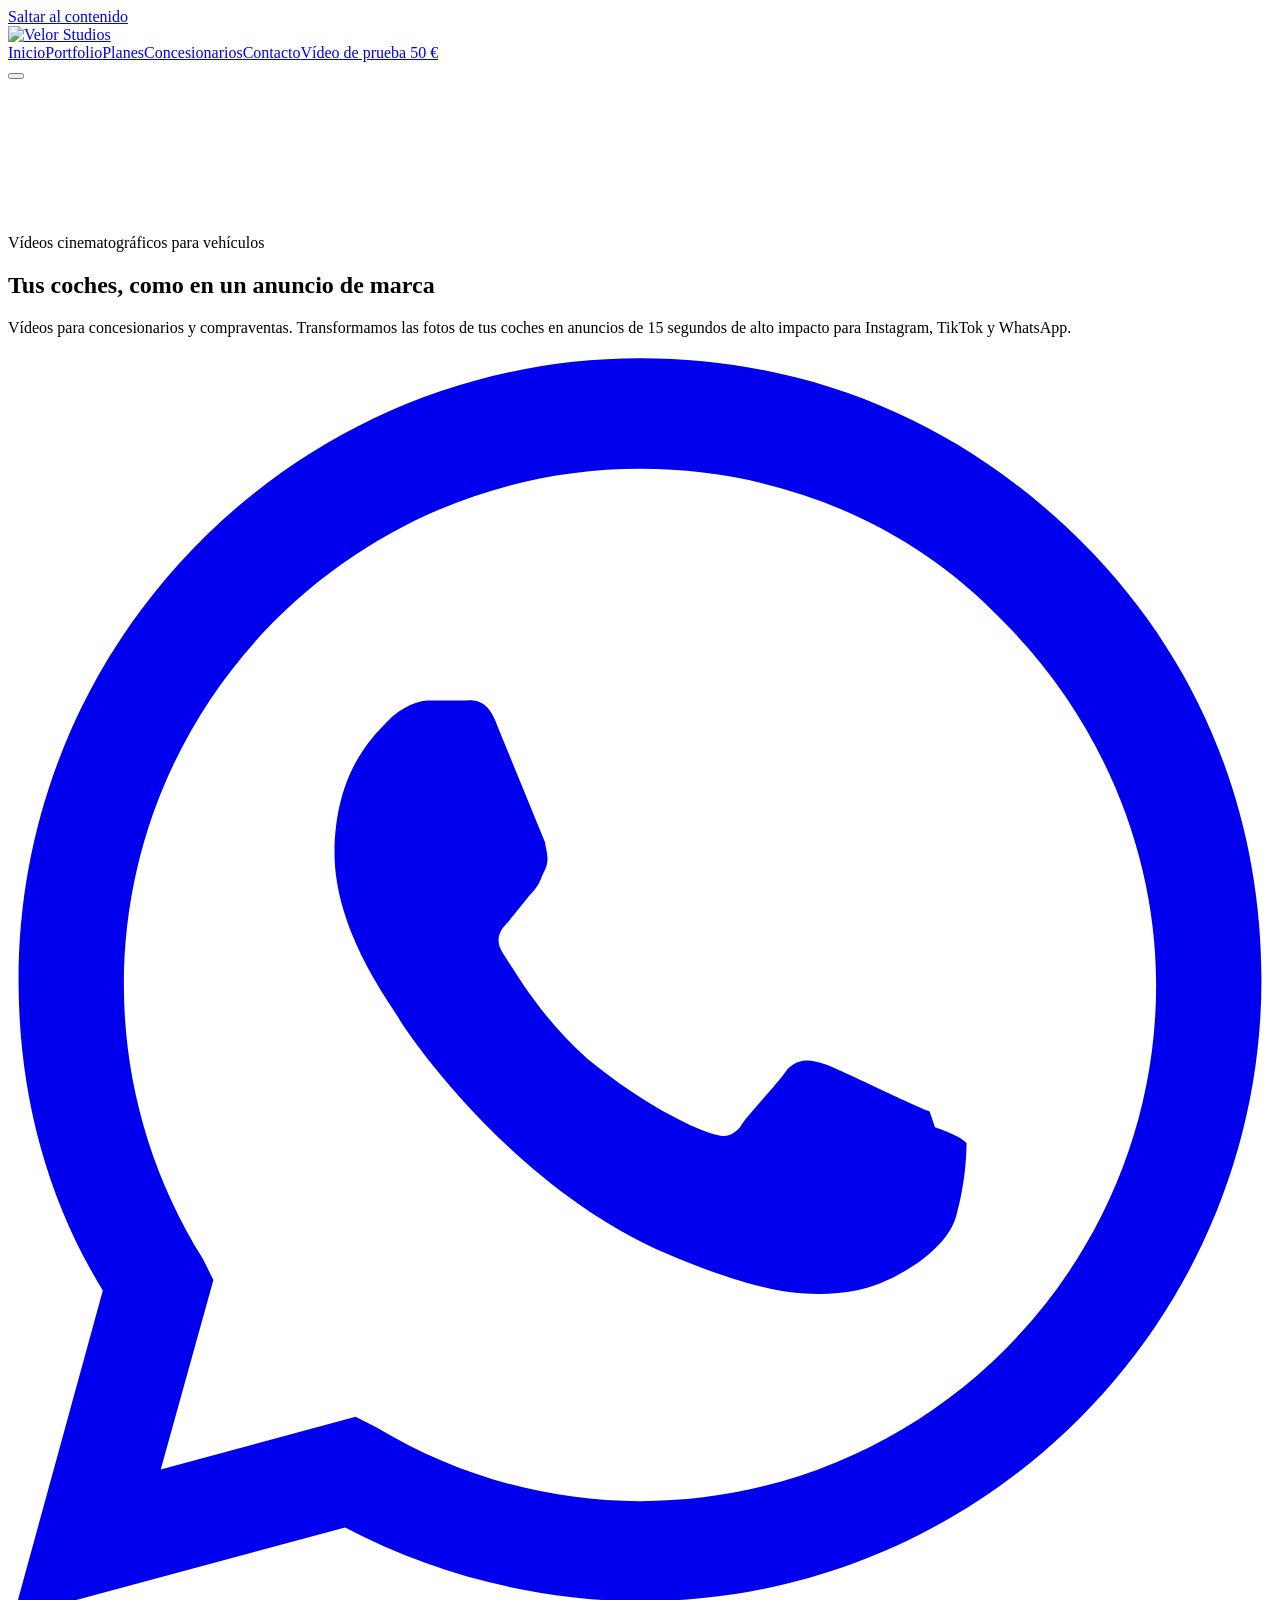
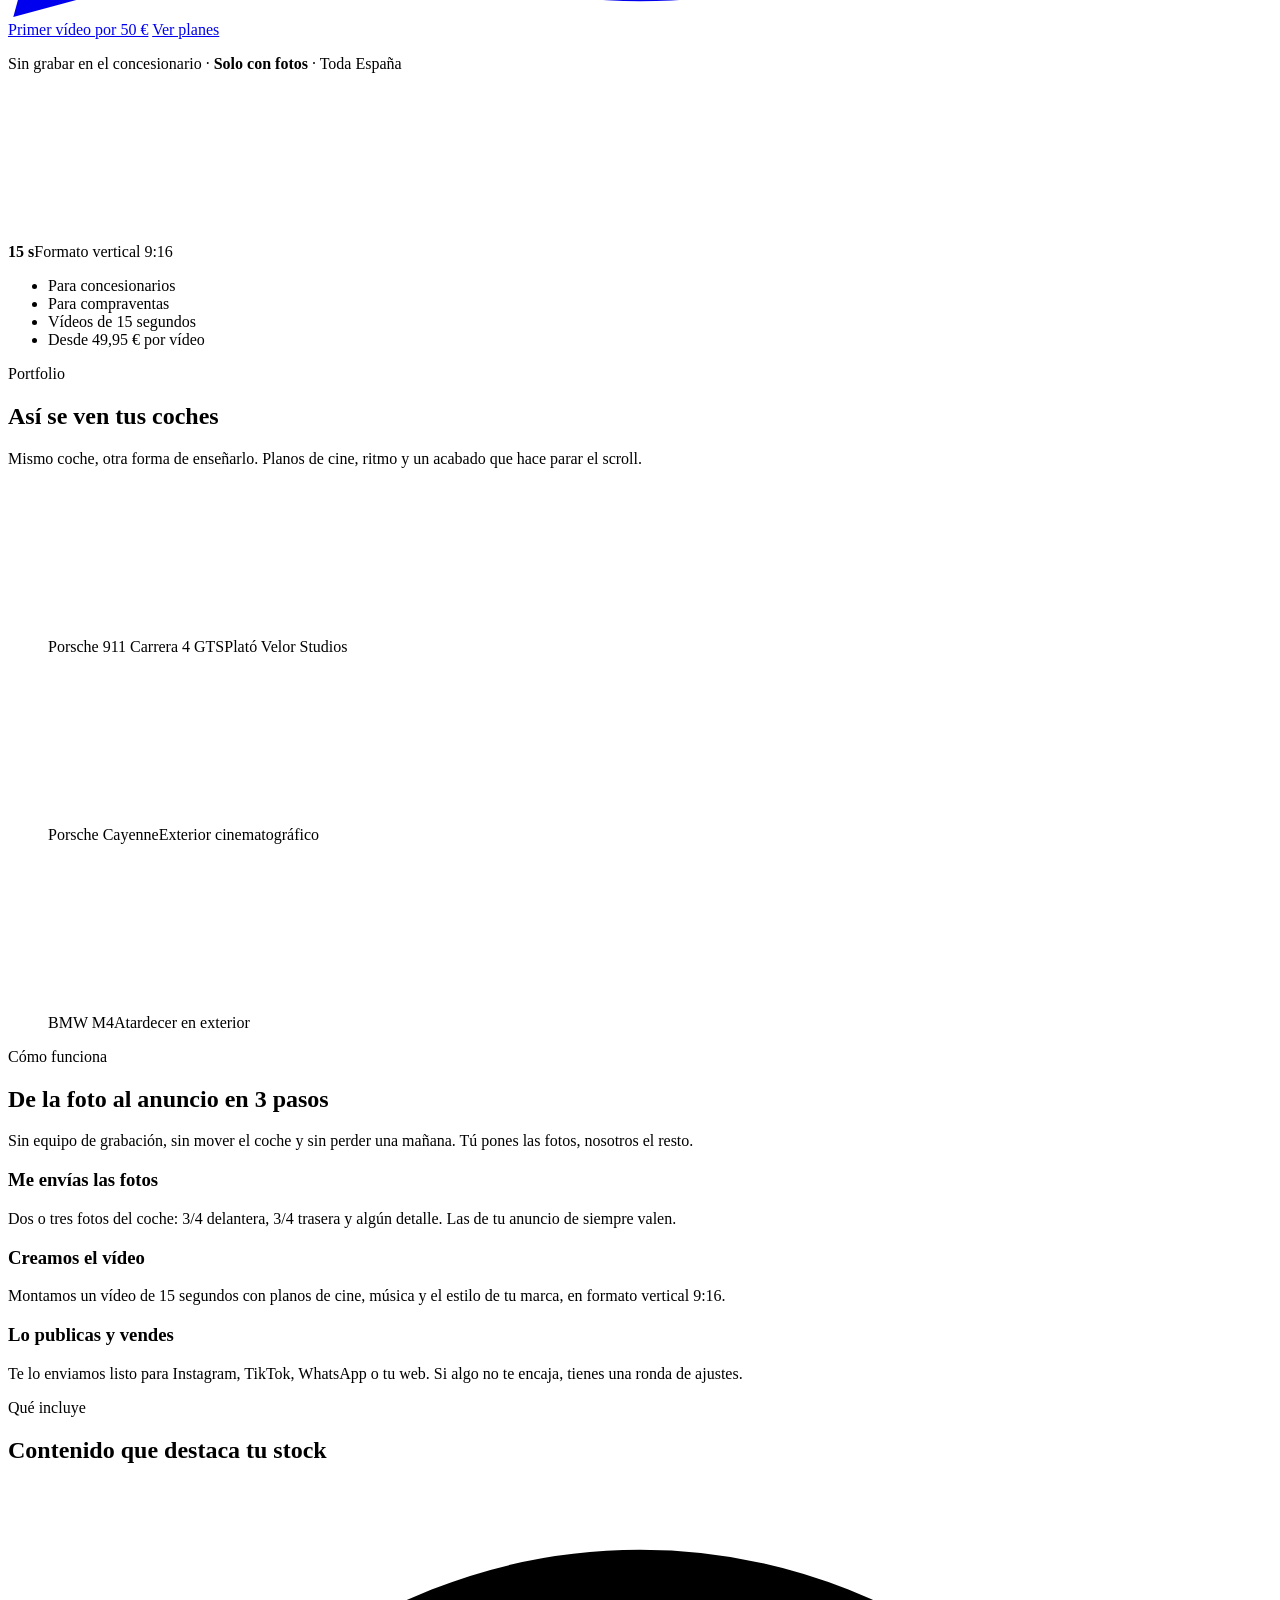
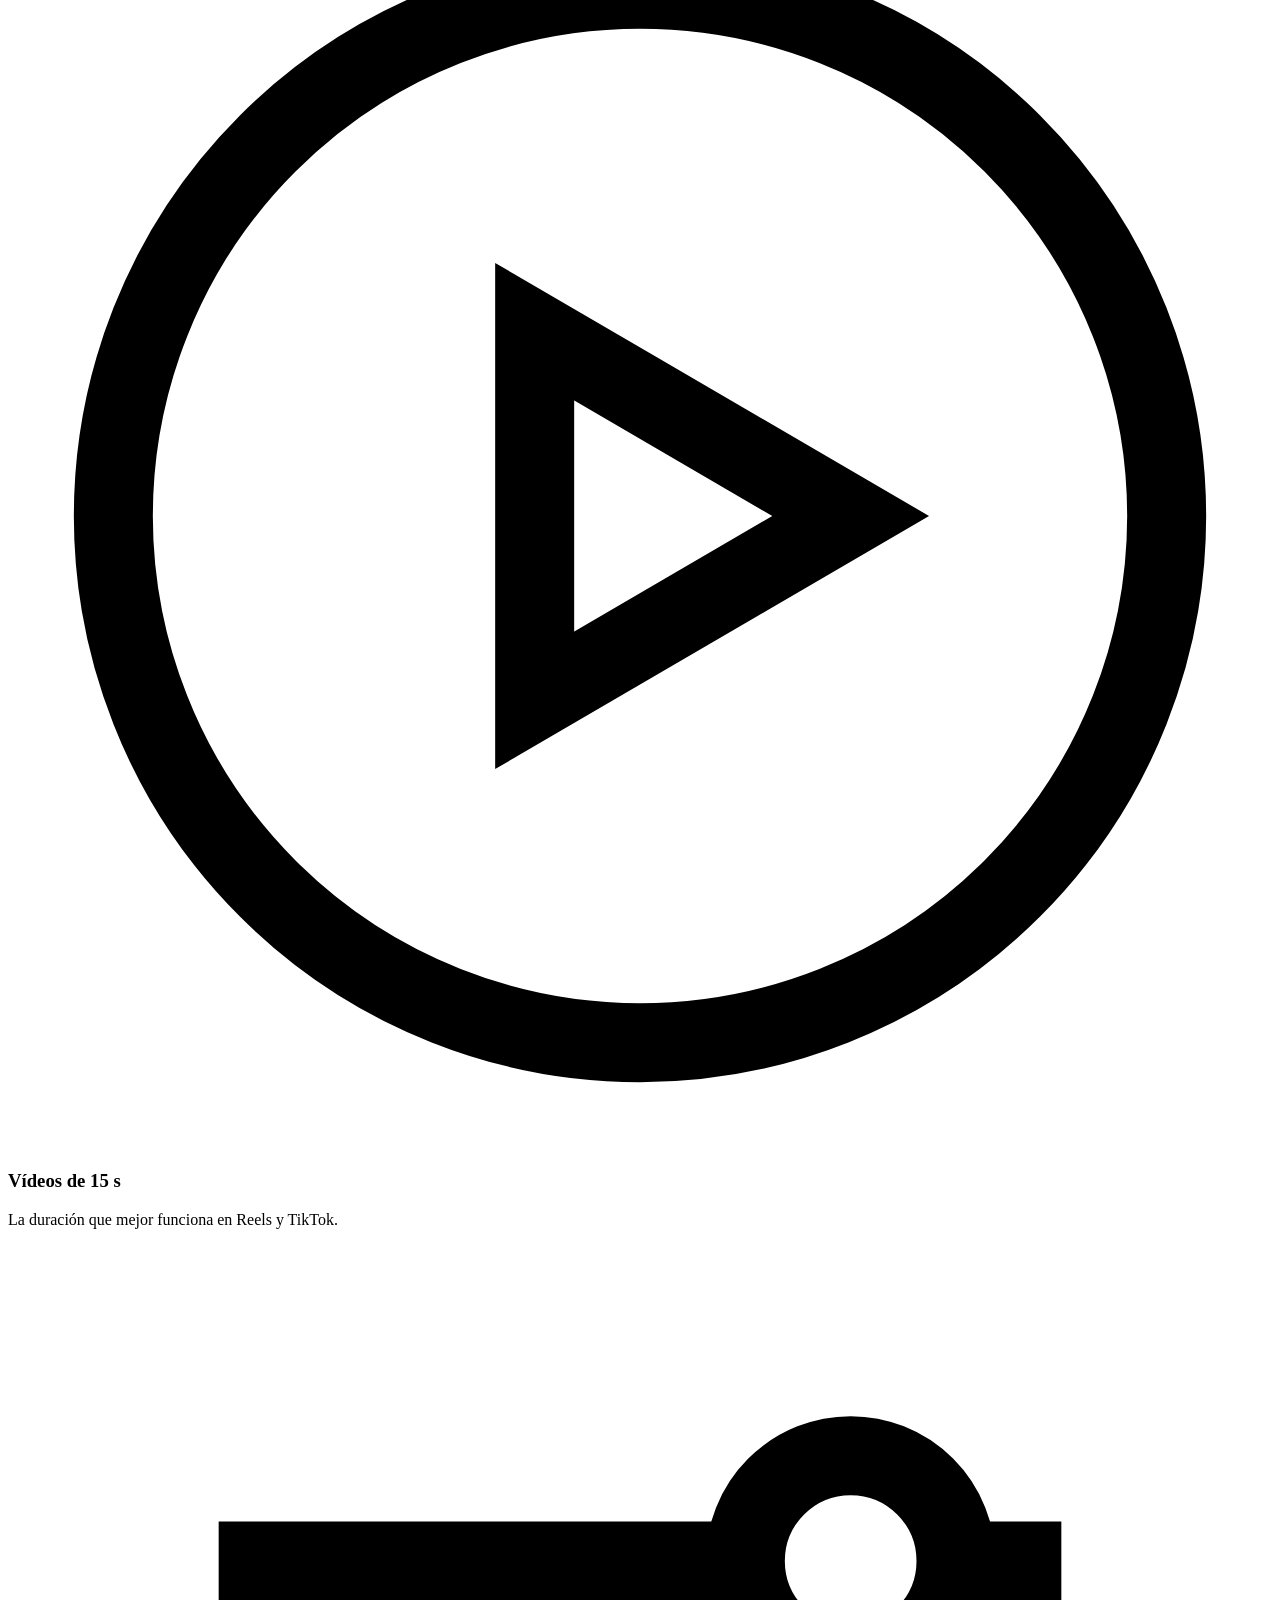
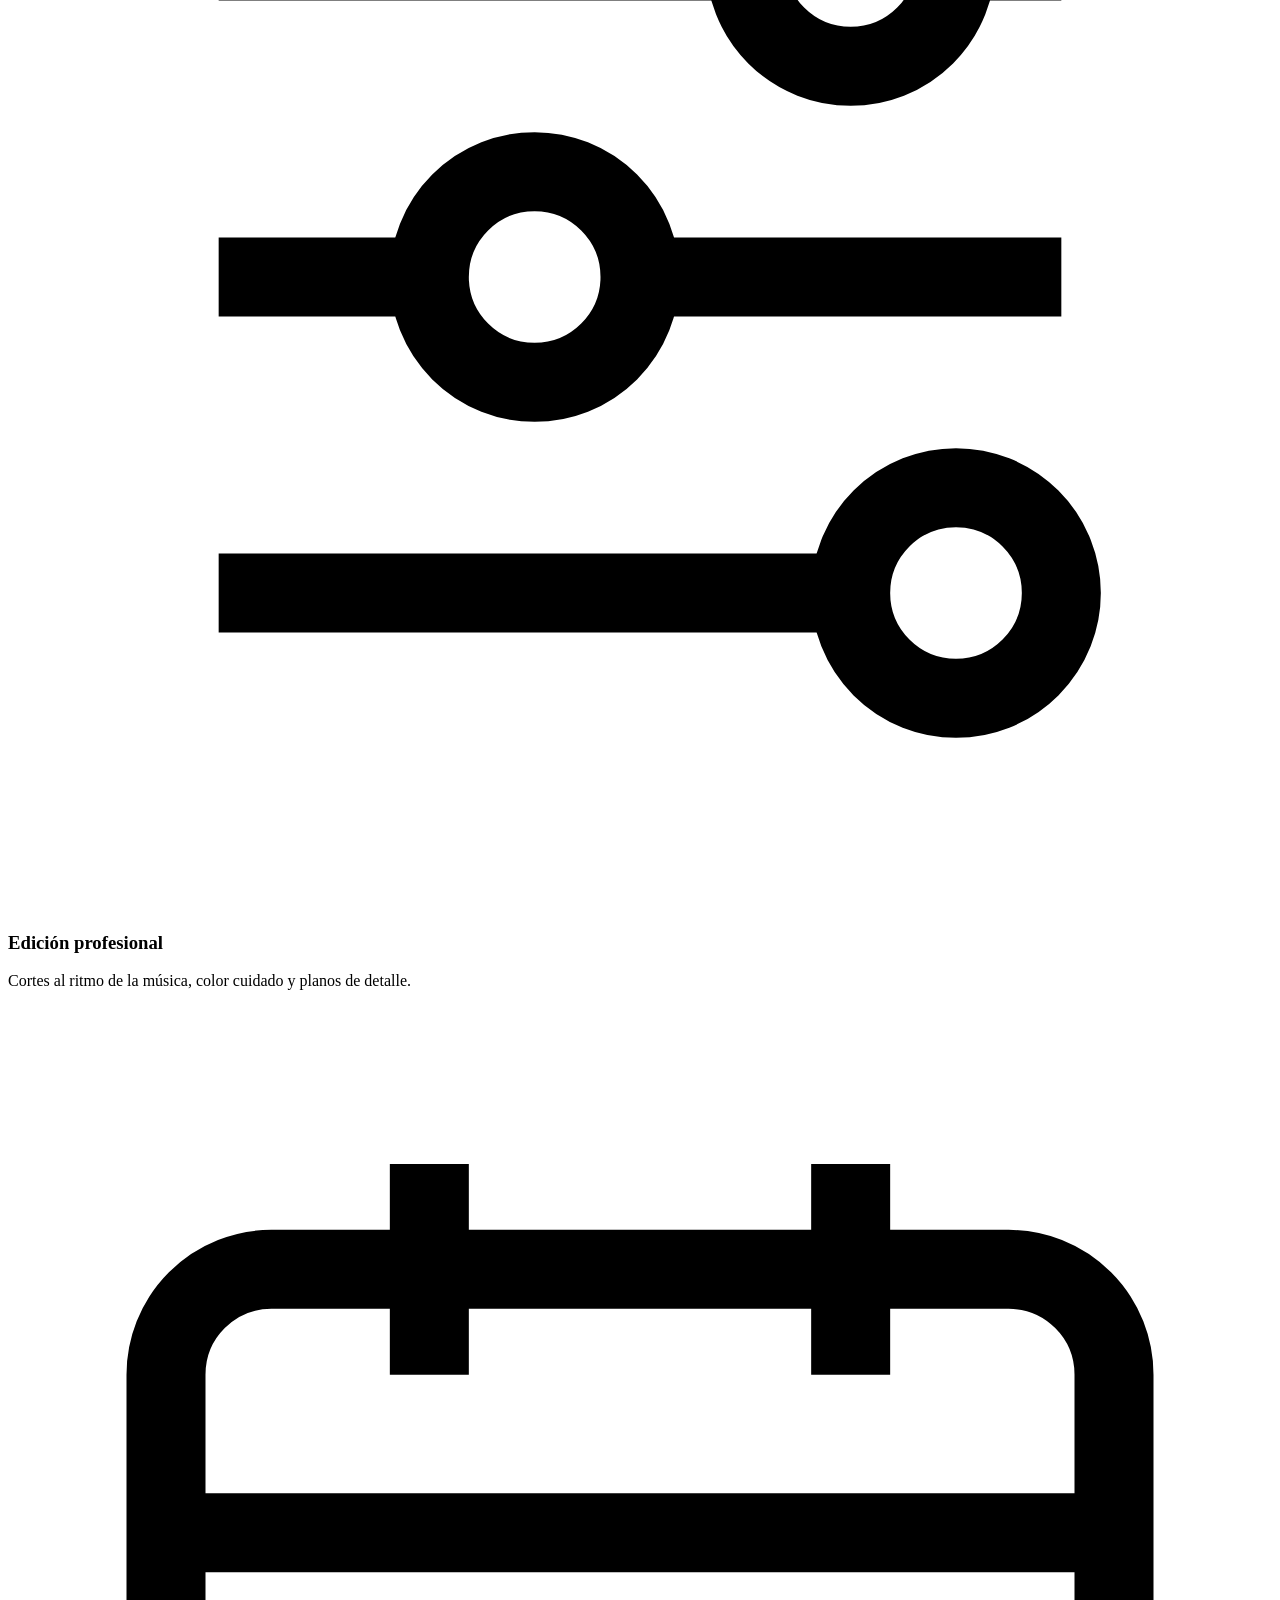
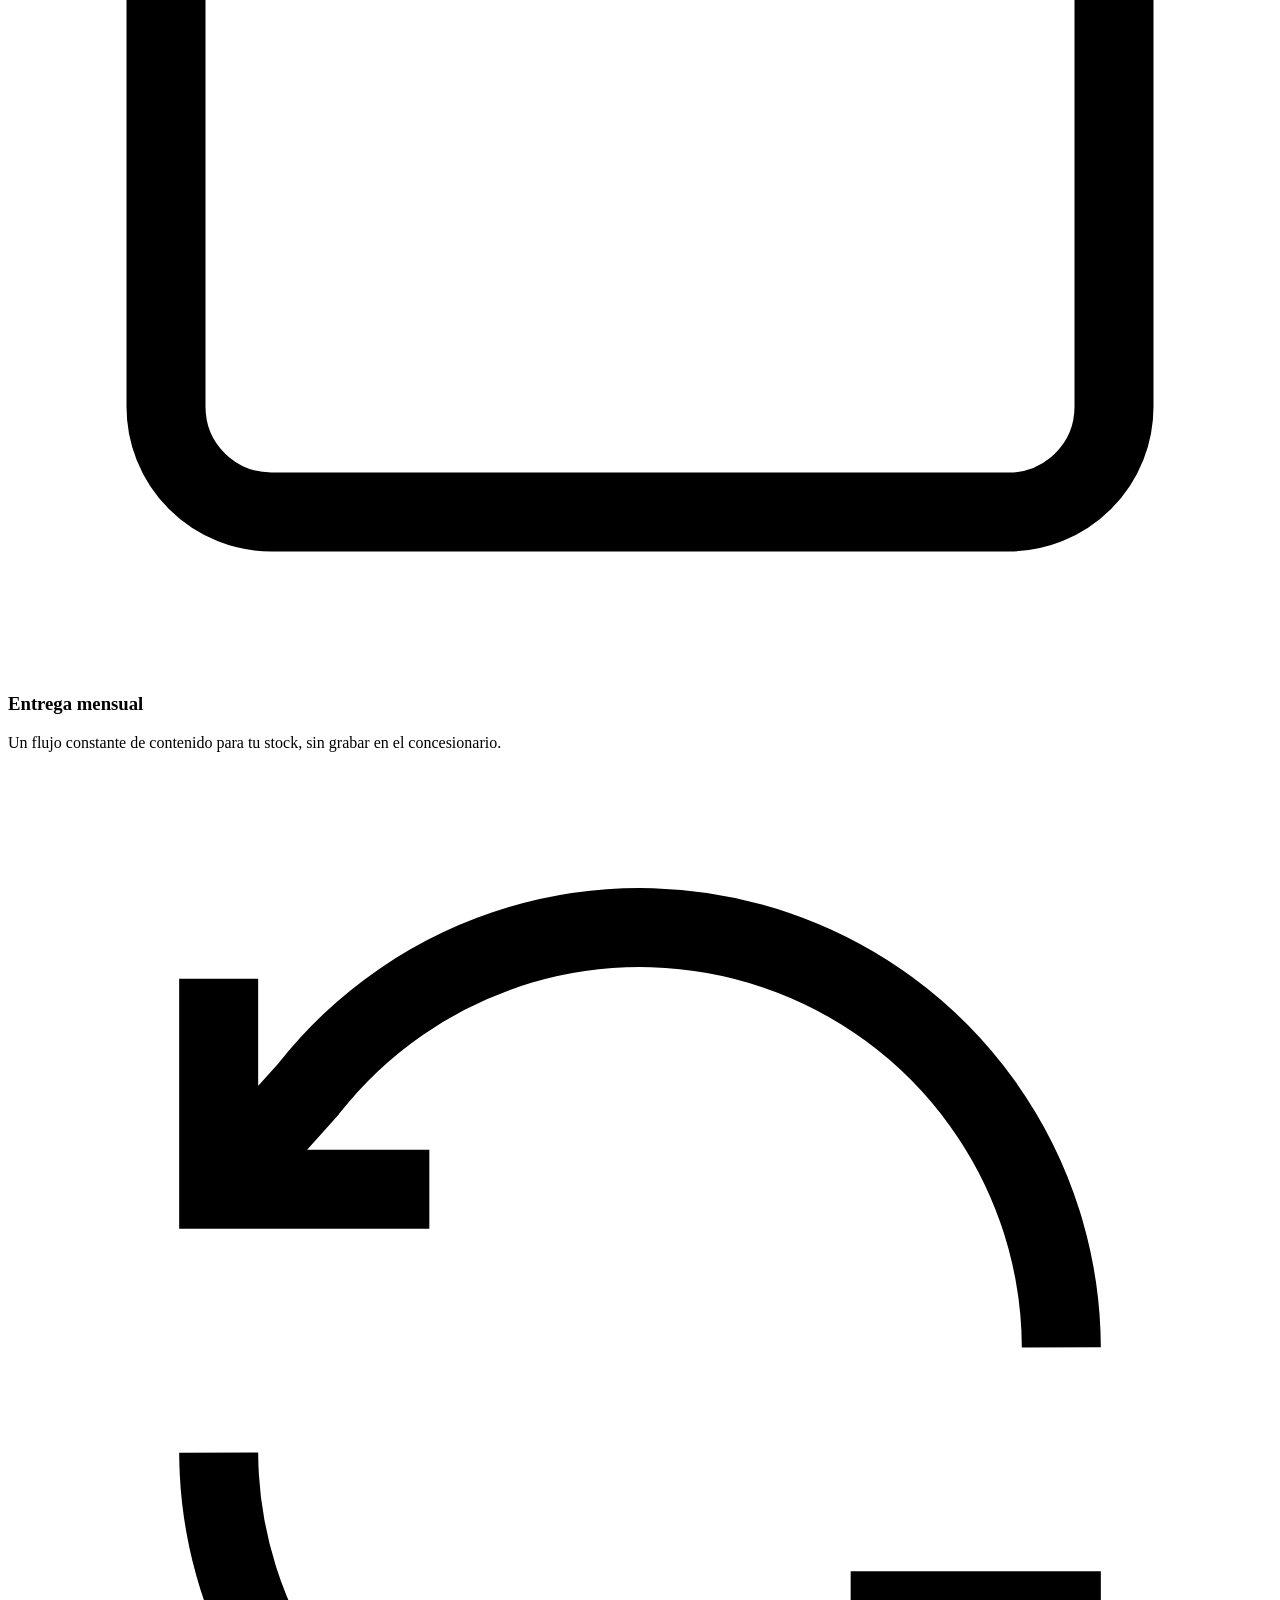
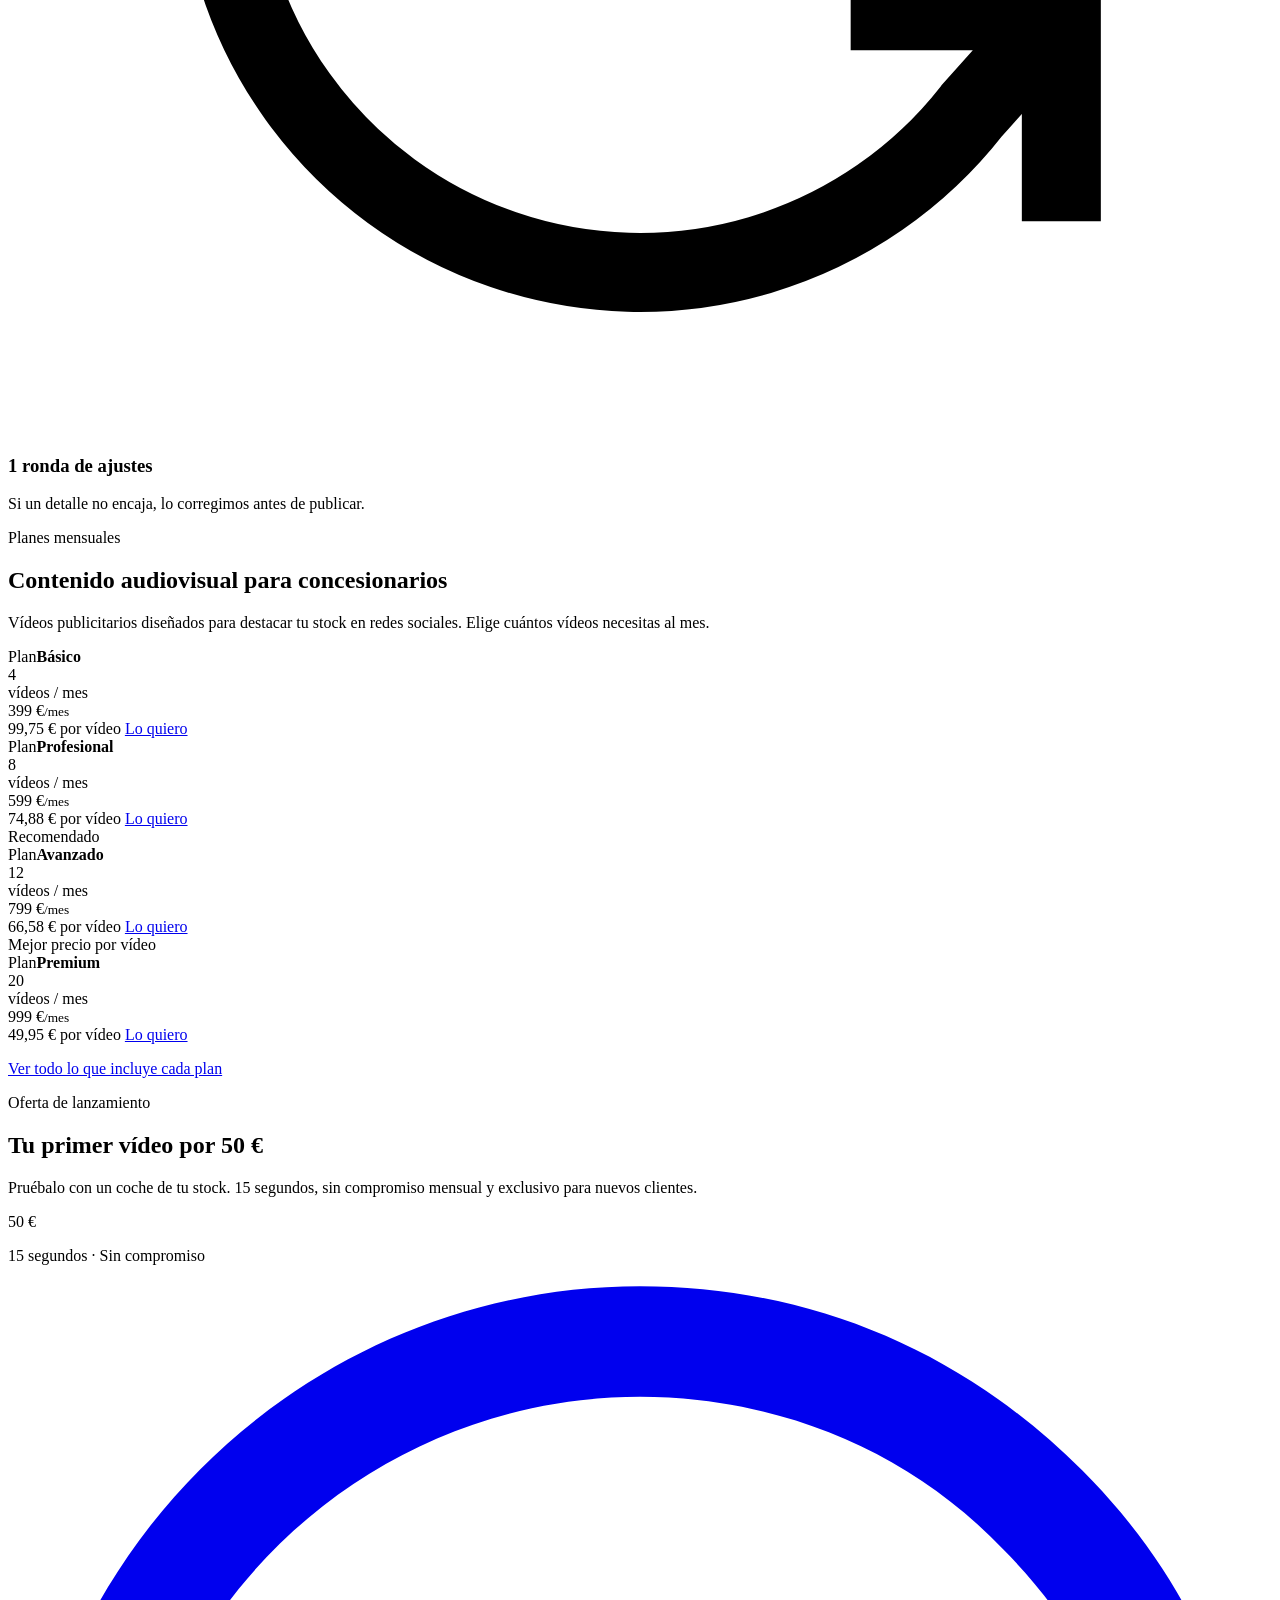
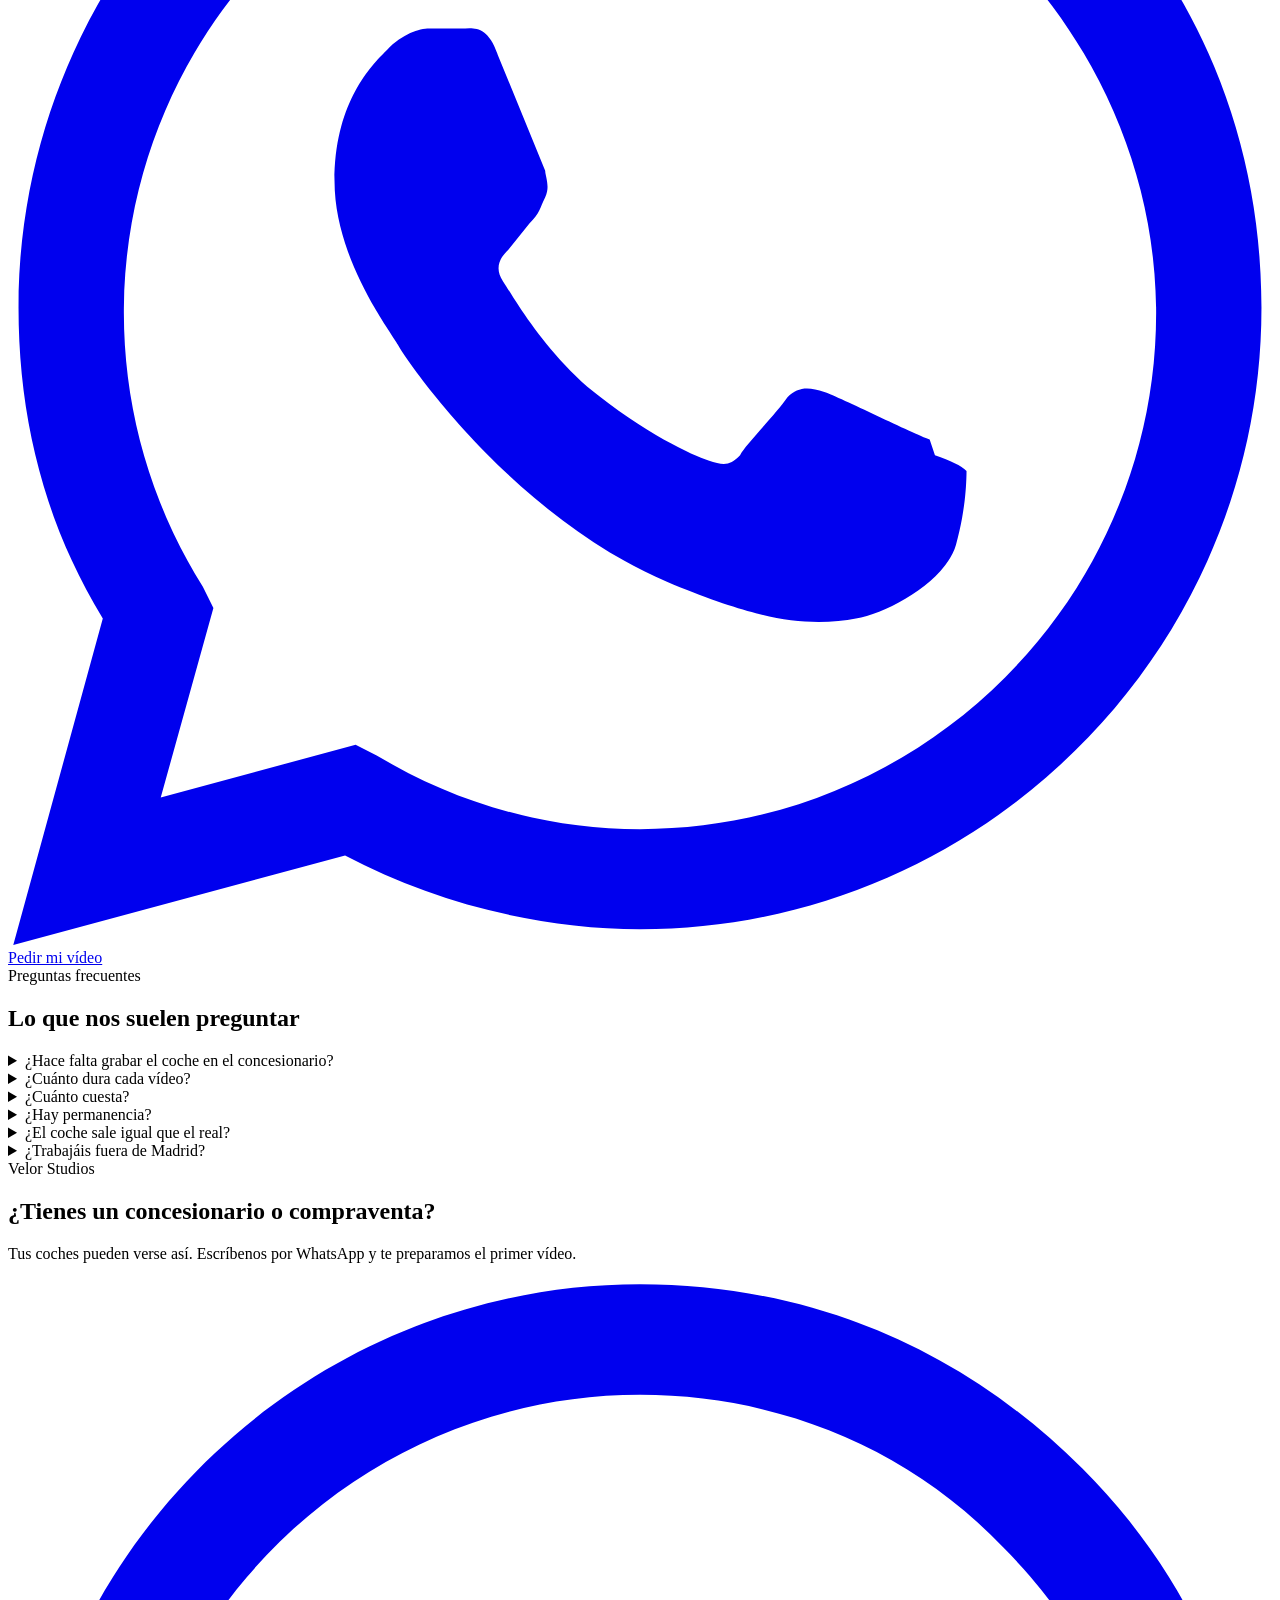
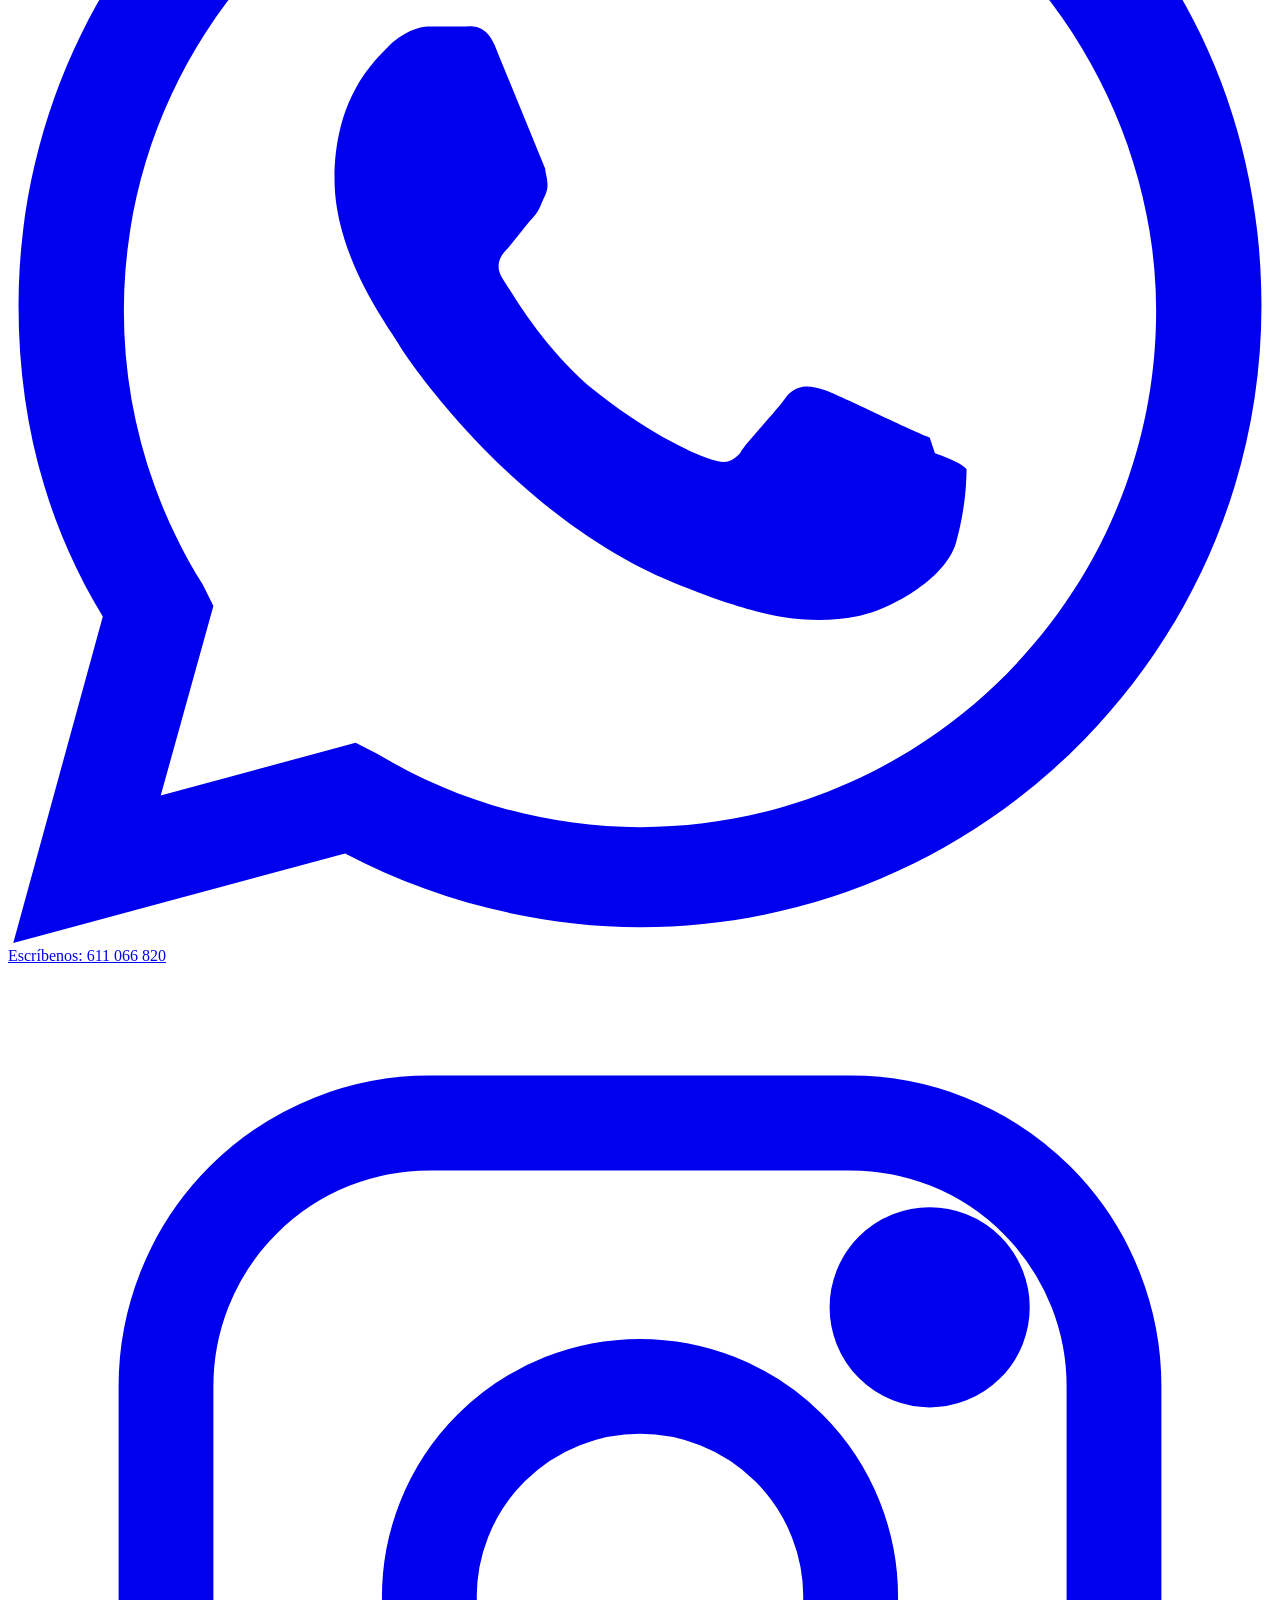
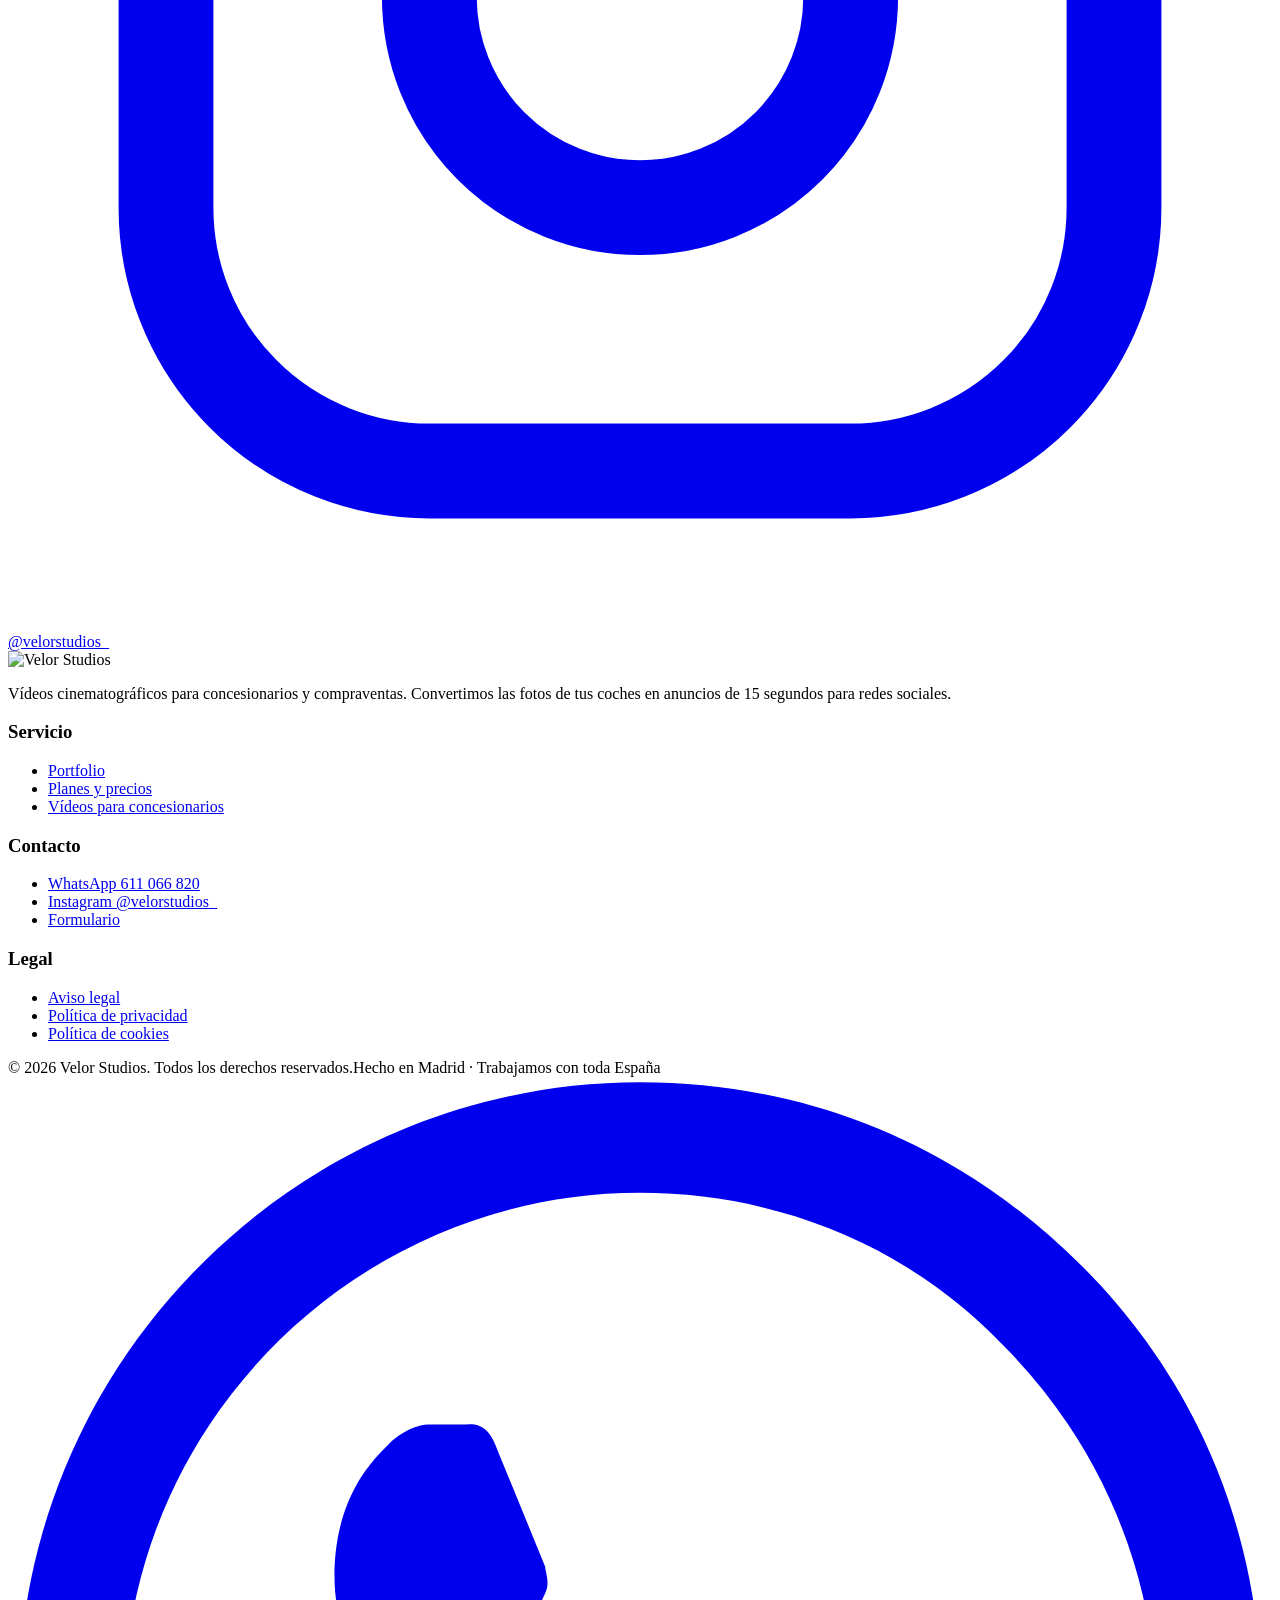
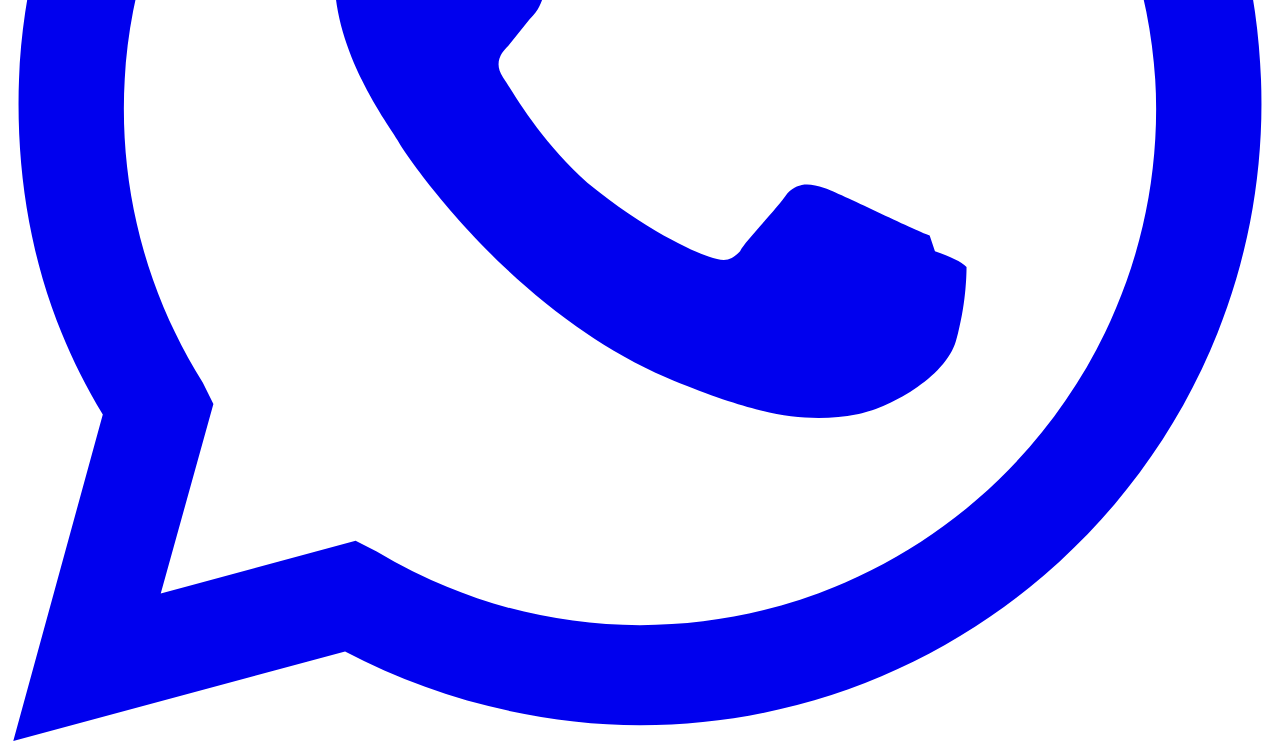
==== index.html @ 2dd45957 "Add files via upload" ====
<!doctype html>
<html lang="es">
<head>
<meta charset="utf-8">
<meta name="viewport" content="width=device-width, initial-scale=1, viewport-fit=cover">
<title>Vídeos para concesionarios y compraventas | Velor Studios</title>
<meta name="description" content="Vídeos cinematográficos de 15 s para concesionarios y compraventas. Convertimos las fotos de tus coches en anuncios para Instagram y TikTok. Primer vídeo por 50 €.">
<meta name="robots" content="index,follow">
<link rel="canonical" href="https://velorstudios.es/">
<meta name="theme-color" content="#060607">
<meta http-equiv="Content-Security-Policy" content="default-src 'self'; img-src 'self' data:; media-src 'self'; style-src 'self'; font-src 'self'; script-src 'self'; connect-src 'self'; base-uri 'self'; form-action 'self'; object-src 'none'; upgrade-insecure-requests">
<meta name="referrer" content="strict-origin-when-cross-origin">
<meta property="og:type" content="website">
<meta property="og:locale" content="es_ES">
<meta property="og:site_name" content="Velor Studios">
<meta property="og:title" content="Vídeos para concesionarios y compraventas | Velor Studios">
<meta property="og:description" content="Vídeos cinematográficos de 15 s para concesionarios y compraventas. Convertimos las fotos de tus coches en anuncios para Instagram y TikTok. Primer vídeo por 50 €.">
<meta property="og:url" content="https://velorstudios.es/">
<meta property="og:image" content="https://velorstudios.es/assets/img/og-velorstudios.jpg">
<meta property="og:image:width" content="1200">
<meta property="og:image:height" content="630">
<meta name="twitter:card" content="summary_large_image">
<meta name="twitter:title" content="Vídeos para concesionarios y compraventas | Velor Studios">
<meta name="twitter:description" content="Vídeos cinematográficos de 15 s para concesionarios y compraventas. Convertimos las fotos de tus coches en anuncios para Instagram y TikTok. Primer vídeo por 50 €.">
<meta name="twitter:image" content="https://velorstudios.es/assets/img/og-velorstudios.jpg">
<link rel="icon" href="favicon.ico" sizes="any">
<link rel="icon" type="image/png" sizes="32x32" href="assets/img/favicon-32.png">
<link rel="apple-touch-icon" href="assets/img/apple-touch-icon.png">
<link rel="manifest" href="site.webmanifest">
<link rel="preload" href="assets/fonts/montserrat-latin-800-normal.woff2" as="font" type="font/woff2" crossorigin>
<link rel="stylesheet" href="assets/css/style.css">
<script type="application/ld+json">{"@context": "https://schema.org", "@type": "ProfessionalService", "@id": "https://velorstudios.es/#empresa", "name": "Velor Studios", "url": "https://velorstudios.es/", "logo": "https://velorstudios.es/assets/img/icon-512.png", "image": "https://velorstudios.es/assets/img/og-velorstudios.jpg", "description": "Vídeos cinematográficos para concesionarios y compraventas de coches: anuncios de 15 segundos en formato vertical para Instagram, TikTok y otras redes.", "telephone": "+34611066820", "priceRange": "50 € - 999 €/mes", "address": {"@type": "PostalAddress", "addressLocality": "Madrid", "addressRegion": "Comunidad de Madrid", "addressCountry": "ES"}, "areaServed": {"@type": "Country", "name": "España"}, "sameAs": ["https://www.instagram.com/velorstudios_/"], "contactPoint": {"@type": "ContactPoint", "telephone": "+34611066820", "contactType": "customer service", "availableLanguage": "es"}}</script>
<script type="application/ld+json">{"@context": "https://schema.org", "@type": "Service", "name": "Vídeos cinematográficos para concesionarios", "serviceType": "Producción de vídeo publicitario para vehículos", "provider": {"@id": "https://velorstudios.es/#empresa"}, "areaServed": {"@type": "Country", "name": "España"}, "offers": [{"@type": "Offer", "name": "Vídeo de prueba", "price": "50", "priceCurrency": "EUR"}, {"@type": "Offer", "name": "Plan Básico", "price": "399", "priceCurrency": "EUR", "description": "4 vídeos al mes"}, {"@type": "Offer", "name": "Plan Profesional", "price": "599", "priceCurrency": "EUR", "description": "8 vídeos al mes"}, {"@type": "Offer", "name": "Plan Avanzado", "price": "799", "priceCurrency": "EUR", "description": "12 vídeos al mes"}, {"@type": "Offer", "name": "Plan Premium", "price": "999", "priceCurrency": "EUR", "description": "20 vídeos al mes"}]}</script>
<script type="application/ld+json">{"@context": "https://schema.org", "@type": "FAQPage", "mainEntity": [{"@type": "Question", "name": "¿Hace falta grabar el coche en el concesionario?", "acceptedAnswer": {"@type": "Answer", "text": "No. Trabajamos a partir de fotos del vehículo. Con dos o tres fotos buenas (3/4 delantera, 3/4 trasera y algún detalle) es suficiente para crear el vídeo."}}, {"@type": "Question", "name": "¿Cuánto dura cada vídeo?", "acceptedAnswer": {"@type": "Answer", "text": "Cada vídeo dura 15 segundos y se entrega en formato vertical 9:16, listo para Instagram Reels, TikTok, YouTube Shorts y estados de WhatsApp."}}, {"@type": "Question", "name": "¿Cuánto cuesta?", "acceptedAnswer": {"@type": "Answer", "text": "El primer vídeo de prueba cuesta 50 €, sin compromiso. Después puedes elegir un plan mensual: 4 vídeos por 399 €, 8 por 599 €, 12 por 799 € o 20 por 999 € al mes."}}, {"@type": "Question", "name": "¿Hay permanencia?", "acceptedAnswer": {"@type": "Answer", "text": "El vídeo de prueba no tiene ningún compromiso. Las condiciones de los planes mensuales te las explicamos por WhatsApp antes de empezar."}}, {"@type": "Question", "name": "¿El coche sale igual que el real?", "acceptedAnswer": {"@type": "Answer", "text": "Partimos de las fotos reales de tu vehículo y revisamos que color, llantas y versión coincidan. Si ves algún detalle que no encaja, lo corregimos en la ronda de ajustes."}}, {"@type": "Question", "name": "¿Trabajáis fuera de Madrid?", "acceptedAnswer": {"@type": "Answer", "text": "Sí. Todo el proceso es online: nos envías las fotos por WhatsApp y recibes el vídeo, estés en la ciudad que estés de España."}}]}</script>
</head>
<body>
<a class="skip" href="#main">Saltar al contenido</a>
<header class="header">
  <div class="wrap">
    <a class="brand" href="./" aria-label="Velor Studios, inicio"><img src="assets/img/logo-velorstudios.png" alt="Velor Studios" width="900" height="180"></a>
    <nav class="nav" id="nav" aria-label="Principal"><a href="./" aria-current="page">Inicio</a><a href="portfolio.html">Portfolio</a><a href="planes.html">Planes</a><a href="videos-para-concesionarios.html">Concesionarios</a><a href="contacto.html">Contacto</a><a class="btn btn-red" href="https://wa.me/34611066820?text=Hola%2C%20quiero%20el%20v%C3%ADdeo%20de%20prueba%20por%2050%20%E2%82%AC%20para%20mi%20concesionario." target="_blank" rel="noopener">Vídeo de prueba 50 €</a></nav>
    <button class="menu-btn" aria-label="Abrir menú" aria-expanded="false" aria-controls="nav"><span></span><span></span><span></span></button>
  </div>
</header>
<main id="main">
<section class="hero">
  <div class="hero-bg" aria-hidden="true"><video data-autoplay muted loop playsinline preload="metadata" poster="assets/img/porsche-911-plato.jpg"><source src="assets/video/porsche-911-plato.mp4" type="video/mp4"></video></div>
  <div class="wrap hero-grid">
    <div>
      <span class="eyebrow">Vídeos cinematográficos para vehículos</span>
      <h1>Tus coches, <span class="chrome">como en un anuncio</span> <span class="thin">de marca</span></h1>
      <p class="lead">Vídeos para concesionarios y compraventas. Transformamos las fotos de tus coches en anuncios de 15 segundos de alto impacto para Instagram, TikTok y WhatsApp.</p>
      <div class="hero-ctas">
        <a class="btn btn-red" href="https://wa.me/34611066820?text=Hola%2C%20quiero%20el%20v%C3%ADdeo%20de%20prueba%20por%2050%20%E2%82%AC%20para%20mi%20concesionario." target="_blank" rel="noopener"><svg viewBox="0 0 24 24" fill="currentColor" aria-hidden="true"><path d="M17.5 14.4c-.3-.1-1.7-.8-2-.9-.3-.1-.5-.1-.7.1-.2.3-.8.9-.9 1.1-.2.2-.3.2-.6.1-.3-.1-1.2-.5-2.3-1.4-.9-.8-1.4-1.7-1.6-2-.2-.3 0-.5.1-.6l.4-.5c.2-.2.2-.3.3-.5.1-.2 0-.4 0-.5l-.9-2.2c-.2-.6-.5-.5-.7-.5h-.6c-.2 0-.5.1-.8.4-.3.3-1 1-1 2.5s1.1 2.9 1.2 3.1c.1.2 2.1 3.2 5.1 4.5.7.3 1.3.5 1.7.6.7.2 1.4.2 1.9.1.6-.1 1.7-.7 1.9-1.4.2-.7.2-1.3.2-1.4-.1-.1-.3-.2-.6-.3zM12 21.8c-1.8 0-3.5-.5-5-1.4l-.4-.2-3.7 1 1-3.6-.2-.4C2.7 15.6 2.2 13.8 2.2 12 2.2 6.6 6.6 2.2 12 2.2c2.6 0 5.1 1 6.9 2.9 1.8 1.8 2.9 4.3 2.9 6.9 0 5.4-4.4 9.8-9.8 9.8zm8.4-18.2C18.1 1.3 15.2.1 12 .1 5.5.1.2 5.4.2 11.9c0 2.1.5 4.1 1.6 5.9L.1 24l6.3-1.7c1.7.9 3.7 1.4 5.6 1.4 6.5 0 11.8-5.3 11.8-11.8 0-3.2-1.2-6.1-3.4-8.3z"/></svg> Primer vídeo por 50 €</a>
        <a class="btn btn-ghost" href="planes.html">Ver planes</a>
      </div>
      <p class="hero-note">Sin grabar en el concesionario · <strong>Solo con fotos</strong> · Toda España</p>
    </div>
    <div class="phone">
      <video data-autoplay muted loop playsinline preload="metadata" poster="assets/img/porsche-911-plato.jpg" aria-label="Ejemplo de vídeo: Porsche 911 en el plató de Velor Studios"><source src="assets/video/porsche-911-plato.mp4" type="video/mp4"></video>
      <div class="phone-tag"><b>15 s</b>Formato vertical 9:16</div>
    </div>
  </div>
</section>
<section class="strip" aria-label="Ventajas"><div class="wrap"><ul><li>Para concesionarios</li><li>Para compraventas</li><li>Vídeos de 15 segundos</li><li>Desde 49,95 € por vídeo</li></ul></div></section>

<section class="section" id="portfolio">
  <div class="wrap">
    <div class="section-head reveal"><div><span class="eyebrow">Portfolio</span><h2>Así se ven <span class="chrome">tus coches</span></h2></div><p class="lead">Mismo coche, otra forma de enseñarlo. Planos de cine, ritmo y un acabado que hace parar el scroll.</p></div>
    <div class="reels"><figure class="reel reveal"><video data-autoplay muted loop playsinline preload="none" poster="assets/img/porsche-911-plato.jpg" aria-label="Vídeo de ejemplo: Porsche 911 Carrera 4 GTS"><source src="assets/video/porsche-911-plato.mp4" type="video/mp4"></video><figcaption>Porsche 911 Carrera 4 GTS<span>Plató Velor Studios</span></figcaption></figure><figure class="reel reveal"><video data-autoplay muted loop playsinline preload="none" poster="assets/img/porsche-cayenne.jpg" aria-label="Vídeo de ejemplo: Porsche Cayenne"><source src="assets/video/porsche-cayenne.mp4" type="video/mp4"></video><figcaption>Porsche Cayenne<span>Exterior cinematográfico</span></figcaption></figure><figure class="reel reveal"><video data-autoplay muted loop playsinline preload="none" poster="assets/img/bmw-m4.jpg" aria-label="Vídeo de ejemplo: BMW M4"><source src="assets/video/bmw-m4.mp4" type="video/mp4"></video><figcaption>BMW M4<span>Atardecer en exterior</span></figcaption></figure></div>
  </div>
</section>

<section class="section alt" id="como-funciona">
  <div class="wrap">
    <div class="section-head reveal"><div><span class="eyebrow">Cómo funciona</span><h2>De la foto al anuncio <span class="chrome">en 3 pasos</span></h2></div><p class="lead">Sin equipo de grabación, sin mover el coche y sin perder una mañana. Tú pones las fotos, nosotros el resto.</p></div>
    <div class="steps">
  <article class="step reveal"><h3>Me envías las fotos</h3><p>Dos o tres fotos del coche: 3/4 delantera, 3/4 trasera y algún detalle. Las de tu anuncio de siempre valen.</p></article>
  <article class="step reveal"><h3>Creamos el vídeo</h3><p>Montamos un vídeo de 15 segundos con planos de cine, música y el estilo de tu marca, en formato vertical 9:16.</p></article>
  <article class="step reveal"><h3>Lo publicas y vendes</h3><p>Te lo enviamos listo para Instagram, TikTok, WhatsApp o tu web. Si algo no te encaja, tienes una ronda de ajustes.</p></article>
</div>
  </div>
</section>

<section class="section">
  <div class="wrap">
    <div class="section-head reveal"><div><span class="eyebrow">Qué incluye</span><h2>Contenido que <span class="chrome">destaca tu stock</span></h2></div></div>
    <div class="features">
  <div class="feature reveal"><svg viewBox="0 0 24 24" fill="none" stroke="currentColor" stroke-width="1.5" aria-hidden="true"><circle cx="12" cy="12" r="10"/><path d="M10 8.5v7l6-3.5z"/></svg><h3>Vídeos de 15 s</h3><p>La duración que mejor funciona en Reels y TikTok.</p></div>
  <div class="feature reveal"><svg viewBox="0 0 24 24" fill="none" stroke="currentColor" stroke-width="1.5" aria-hidden="true"><path d="M4 6h10M18 6h2M4 12h4M12 12h8M4 18h12M20 18h0"/><circle cx="16" cy="6" r="2"/><circle cx="10" cy="12" r="2"/><circle cx="18" cy="18" r="2"/></svg><h3>Edición profesional</h3><p>Cortes al ritmo de la música, color cuidado y planos de detalle.</p></div>
  <div class="feature reveal"><svg viewBox="0 0 24 24" fill="none" stroke="currentColor" stroke-width="1.5" aria-hidden="true"><rect x="3" y="5" width="18" height="16" rx="2"/><path d="M3 10h18M8 3v4M16 3v4"/></svg><h3>Entrega mensual</h3><p>Un flujo constante de contenido para tu stock, sin grabar en el concesionario.</p></div>
  <div class="feature reveal"><svg viewBox="0 0 24 24" fill="none" stroke="currentColor" stroke-width="1.5" aria-hidden="true"><path d="M20 11a8 8 0 0 0-14.3-4.9L4 8M4 4v4h4M4 13a8 8 0 0 0 14.3 4.9L20 16M20 20v-4h-4"/></svg><h3>1 ronda de ajustes</h3><p>Si un detalle no encaja, lo corregimos antes de publicar.</p></div>
</div>
  </div>
</section>

<section class="section alt" id="planes">
  <div class="wrap">
    <div class="section-head reveal"><div><span class="eyebrow">Planes mensuales</span><h2>Contenido audiovisual <span class="chrome">para concesionarios</span></h2></div><p class="lead">Vídeos publicitarios diseñados para destacar tu stock en redes sociales. Elige cuántos vídeos necesitas al mes.</p></div>
    <div class="plans"><article class="plan reveal">
  <div class="plan-name">Plan<b>Básico</b></div>
  <div class="plan-videos">4</div><div class="plan-unit">vídeos / mes</div>
  <div class="plan-price">399 €<small>/mes</small></div>
  <span class="plan-per">99,75 € por vídeo</span>
  
  <a class="btn btn-ghost" href="https://wa.me/34611066820?text=Hola%2C%20me%20interesa%20el%20Plan%20B%C3%A1sico%20de%20Velor%20Studios%20%284%20v%C3%ADdeos/mes%29." target="_blank" rel="noopener">Lo quiero</a>
</article><article class="plan reveal">
  <div class="plan-name">Plan<b>Profesional</b></div>
  <div class="plan-videos">8</div><div class="plan-unit">vídeos / mes</div>
  <div class="plan-price">599 €<small>/mes</small></div>
  <span class="plan-per">74,88 € por vídeo</span>
  
  <a class="btn btn-ghost" href="https://wa.me/34611066820?text=Hola%2C%20me%20interesa%20el%20Plan%20Profesional%20de%20Velor%20Studios%20%288%20v%C3%ADdeos/mes%29." target="_blank" rel="noopener">Lo quiero</a>
</article><article class="plan featured reveal"><span class="tag">Recomendado</span>
  <div class="plan-name">Plan<b>Avanzado</b></div>
  <div class="plan-videos">12</div><div class="plan-unit">vídeos / mes</div>
  <div class="plan-price">799 €<small>/mes</small></div>
  <span class="plan-per">66,58 € por vídeo</span>
  
  <a class="btn btn-red" href="https://wa.me/34611066820?text=Hola%2C%20me%20interesa%20el%20Plan%20Avanzado%20de%20Velor%20Studios%20%2812%20v%C3%ADdeos/mes%29." target="_blank" rel="noopener">Lo quiero</a>
</article><article class="plan best reveal"><span class="tag">Mejor precio por vídeo</span>
  <div class="plan-name">Plan<b>Premium</b></div>
  <div class="plan-videos">20</div><div class="plan-unit">vídeos / mes</div>
  <div class="plan-price">999 €<small>/mes</small></div>
  <span class="plan-per">49,95 € por vídeo</span>
  
  <a class="btn btn-ghost" href="https://wa.me/34611066820?text=Hola%2C%20me%20interesa%20el%20Plan%20Premium%20de%20Velor%20Studios%20%2820%20v%C3%ADdeos/mes%29." target="_blank" rel="noopener">Lo quiero</a>
</article></div>
    <p class="hero-note center-note"><a class="ulink" href="planes.html">Ver todo lo que incluye cada plan</a></p>
  </div>
</section>

<section class="section"><div class="wrap"><div class="offer reveal">
  <div><span class="eyebrow">Oferta de lanzamiento</span><h2>Tu primer vídeo <span class="chrome">por 50 €</span></h2><p class="lead">Pruébalo con un coche de tu stock. 15 segundos, sin compromiso mensual y exclusivo para nuevos clientes.</p></div>
  <div class="offer-price"><div class="big chrome">50 €</div><p>15 segundos · Sin compromiso</p><a class="btn btn-red" href="https://wa.me/34611066820?text=Hola%2C%20quiero%20el%20v%C3%ADdeo%20de%20prueba%20por%2050%20%E2%82%AC%20para%20mi%20concesionario." target="_blank" rel="noopener"><svg viewBox="0 0 24 24" fill="currentColor" aria-hidden="true"><path d="M17.5 14.4c-.3-.1-1.7-.8-2-.9-.3-.1-.5-.1-.7.1-.2.3-.8.9-.9 1.1-.2.2-.3.2-.6.1-.3-.1-1.2-.5-2.3-1.4-.9-.8-1.4-1.7-1.6-2-.2-.3 0-.5.1-.6l.4-.5c.2-.2.2-.3.3-.5.1-.2 0-.4 0-.5l-.9-2.2c-.2-.6-.5-.5-.7-.5h-.6c-.2 0-.5.1-.8.4-.3.3-1 1-1 2.5s1.1 2.9 1.2 3.1c.1.2 2.1 3.2 5.1 4.5.7.3 1.3.5 1.7.6.7.2 1.4.2 1.9.1.6-.1 1.7-.7 1.9-1.4.2-.7.2-1.3.2-1.4-.1-.1-.3-.2-.6-.3zM12 21.8c-1.8 0-3.5-.5-5-1.4l-.4-.2-3.7 1 1-3.6-.2-.4C2.7 15.6 2.2 13.8 2.2 12 2.2 6.6 6.6 2.2 12 2.2c2.6 0 5.1 1 6.9 2.9 1.8 1.8 2.9 4.3 2.9 6.9 0 5.4-4.4 9.8-9.8 9.8zm8.4-18.2C18.1 1.3 15.2.1 12 .1 5.5.1.2 5.4.2 11.9c0 2.1.5 4.1 1.6 5.9L.1 24l6.3-1.7c1.7.9 3.7 1.4 5.6 1.4 6.5 0 11.8-5.3 11.8-11.8 0-3.2-1.2-6.1-3.4-8.3z"/></svg> Pedir mi vídeo</a></div>
</div></div></section>

<section class="section alt" id="faq">
  <div class="wrap">
    <div class="section-head reveal"><div><span class="eyebrow">Preguntas frecuentes</span><h2>Lo que nos <span class="chrome">suelen preguntar</span></h2></div></div>
    <div class="faq"><details class="reveal"><summary>¿Hace falta grabar el coche en el concesionario?</summary><p>No. Trabajamos a partir de fotos del vehículo. Con dos o tres fotos buenas (3/4 delantera, 3/4 trasera y algún detalle) es suficiente para crear el vídeo.</p></details><details class="reveal"><summary>¿Cuánto dura cada vídeo?</summary><p>Cada vídeo dura 15 segundos y se entrega en formato vertical 9:16, listo para Instagram Reels, TikTok, YouTube Shorts y estados de WhatsApp.</p></details><details class="reveal"><summary>¿Cuánto cuesta?</summary><p>El primer vídeo de prueba cuesta 50 €, sin compromiso. Después puedes elegir un plan mensual: 4 vídeos por 399 €, 8 por 599 €, 12 por 799 € o 20 por 999 € al mes.</p></details><details class="reveal"><summary>¿Hay permanencia?</summary><p>El vídeo de prueba no tiene ningún compromiso. Las condiciones de los planes mensuales te las explicamos por WhatsApp antes de empezar.</p></details><details class="reveal"><summary>¿El coche sale igual que el real?</summary><p>Partimos de las fotos reales de tu vehículo y revisamos que color, llantas y versión coincidan. Si ves algún detalle que no encaja, lo corregimos en la ronda de ajustes.</p></details><details class="reveal"><summary>¿Trabajáis fuera de Madrid?</summary><p>Sí. Todo el proceso es online: nos envías las fotos por WhatsApp y recibes el vídeo, estés en la ciudad que estés de España.</p></details></div>
  </div>
</section>
<section class="section cta"><div class="wrap reveal"><span class="eyebrow">Velor Studios</span><h2>¿Tienes un concesionario o compraventa?</h2><p class="lead">Tus coches pueden verse así. Escríbenos por WhatsApp y te preparamos el primer vídeo.</p>
<div class="hero-ctas"><a class="btn btn-red" href="https://wa.me/34611066820?text=Hola%2C%20quiero%20el%20v%C3%ADdeo%20de%20prueba%20por%2050%20%E2%82%AC%20para%20mi%20concesionario." target="_blank" rel="noopener"><svg viewBox="0 0 24 24" fill="currentColor" aria-hidden="true"><path d="M17.5 14.4c-.3-.1-1.7-.8-2-.9-.3-.1-.5-.1-.7.1-.2.3-.8.9-.9 1.1-.2.2-.3.2-.6.1-.3-.1-1.2-.5-2.3-1.4-.9-.8-1.4-1.7-1.6-2-.2-.3 0-.5.1-.6l.4-.5c.2-.2.2-.3.3-.5.1-.2 0-.4 0-.5l-.9-2.2c-.2-.6-.5-.5-.7-.5h-.6c-.2 0-.5.1-.8.4-.3.3-1 1-1 2.5s1.1 2.9 1.2 3.1c.1.2 2.1 3.2 5.1 4.5.7.3 1.3.5 1.7.6.7.2 1.4.2 1.9.1.6-.1 1.7-.7 1.9-1.4.2-.7.2-1.3.2-1.4-.1-.1-.3-.2-.6-.3zM12 21.8c-1.8 0-3.5-.5-5-1.4l-.4-.2-3.7 1 1-3.6-.2-.4C2.7 15.6 2.2 13.8 2.2 12 2.2 6.6 6.6 2.2 12 2.2c2.6 0 5.1 1 6.9 2.9 1.8 1.8 2.9 4.3 2.9 6.9 0 5.4-4.4 9.8-9.8 9.8zm8.4-18.2C18.1 1.3 15.2.1 12 .1 5.5.1.2 5.4.2 11.9c0 2.1.5 4.1 1.6 5.9L.1 24l6.3-1.7c1.7.9 3.7 1.4 5.6 1.4 6.5 0 11.8-5.3 11.8-11.8 0-3.2-1.2-6.1-3.4-8.3z"/></svg> Escríbenos: 611 066 820</a><a class="btn btn-ghost" href="https://www.instagram.com/velorstudios_/" target="_blank" rel="noopener"><svg viewBox="0 0 24 24" fill="none" stroke="currentColor" stroke-width="1.8" aria-hidden="true"><rect x="3" y="3" width="18" height="18" rx="5"/><circle cx="12" cy="12" r="4"/><circle cx="17.5" cy="6.5" r="1" fill="currentColor"/></svg> @velorstudios_</a></div></div></section>
</main>
<footer class="footer">
  <div class="wrap">
    <div class="footer-grid">
      <div>
        <img src="assets/img/logo-velorstudios.png" alt="Velor Studios" width="900" height="180" loading="lazy">
        <p>Vídeos cinematográficos para concesionarios y compraventas. Convertimos las fotos de tus coches en anuncios de 15 segundos para redes sociales.</p>
      </div>
      <div>
        <h3>Servicio</h3>
        <ul><li><a href="portfolio.html">Portfolio</a></li><li><a href="planes.html">Planes y precios</a></li><li><a href="videos-para-concesionarios.html">Vídeos para concesionarios</a></li></ul>
      </div>
      <div>
        <h3>Contacto</h3>
        <ul><li><a href="https://wa.me/34611066820?text=Hola%2C%20quiero%20informaci%C3%B3n%20sobre%20los%20v%C3%ADdeos%20de%20Velor%20Studios." target="_blank" rel="noopener">WhatsApp 611 066 820</a></li><li><a href="https://www.instagram.com/velorstudios_/" target="_blank" rel="noopener">Instagram @velorstudios_</a></li><li><a href="contacto.html">Formulario</a></li></ul>
      </div>
      <div>
        <h3>Legal</h3>
        <ul><li><a href="aviso-legal.html">Aviso legal</a></li><li><a href="privacidad.html">Política de privacidad</a></li><li><a href="cookies.html">Política de cookies</a></li></ul>
      </div>
    </div>
    <div class="footer-bottom"><span>© <span id="year">2026</span> Velor Studios. Todos los derechos reservados.</span><span>Hecho en Madrid · Trabajamos con toda España</span></div>
  </div>
</footer>
<a class="wa-float" href="https://wa.me/34611066820?text=Hola%2C%20quiero%20informaci%C3%B3n%20sobre%20los%20v%C3%ADdeos%20de%20Velor%20Studios." target="_blank" rel="noopener" aria-label="Escríbenos por WhatsApp"><svg viewBox="0 0 24 24" fill="currentColor" aria-hidden="true"><path d="M17.5 14.4c-.3-.1-1.7-.8-2-.9-.3-.1-.5-.1-.7.1-.2.3-.8.9-.9 1.1-.2.2-.3.2-.6.1-.3-.1-1.2-.5-2.3-1.4-.9-.8-1.4-1.7-1.6-2-.2-.3 0-.5.1-.6l.4-.5c.2-.2.2-.3.3-.5.1-.2 0-.4 0-.5l-.9-2.2c-.2-.6-.5-.5-.7-.5h-.6c-.2 0-.5.1-.8.4-.3.3-1 1-1 2.5s1.1 2.9 1.2 3.1c.1.2 2.1 3.2 5.1 4.5.7.3 1.3.5 1.7.6.7.2 1.4.2 1.9.1.6-.1 1.7-.7 1.9-1.4.2-.7.2-1.3.2-1.4-.1-.1-.3-.2-.6-.3zM12 21.8c-1.8 0-3.5-.5-5-1.4l-.4-.2-3.7 1 1-3.6-.2-.4C2.7 15.6 2.2 13.8 2.2 12 2.2 6.6 6.6 2.2 12 2.2c2.6 0 5.1 1 6.9 2.9 1.8 1.8 2.9 4.3 2.9 6.9 0 5.4-4.4 9.8-9.8 9.8zm8.4-18.2C18.1 1.3 15.2.1 12 .1 5.5.1.2 5.4.2 11.9c0 2.1.5 4.1 1.6 5.9L.1 24l6.3-1.7c1.7.9 3.7 1.4 5.6 1.4 6.5 0 11.8-5.3 11.8-11.8 0-3.2-1.2-6.1-3.4-8.3z"/></svg></a>
<script src="assets/js/main.js" defer></script>
</body>
</html>
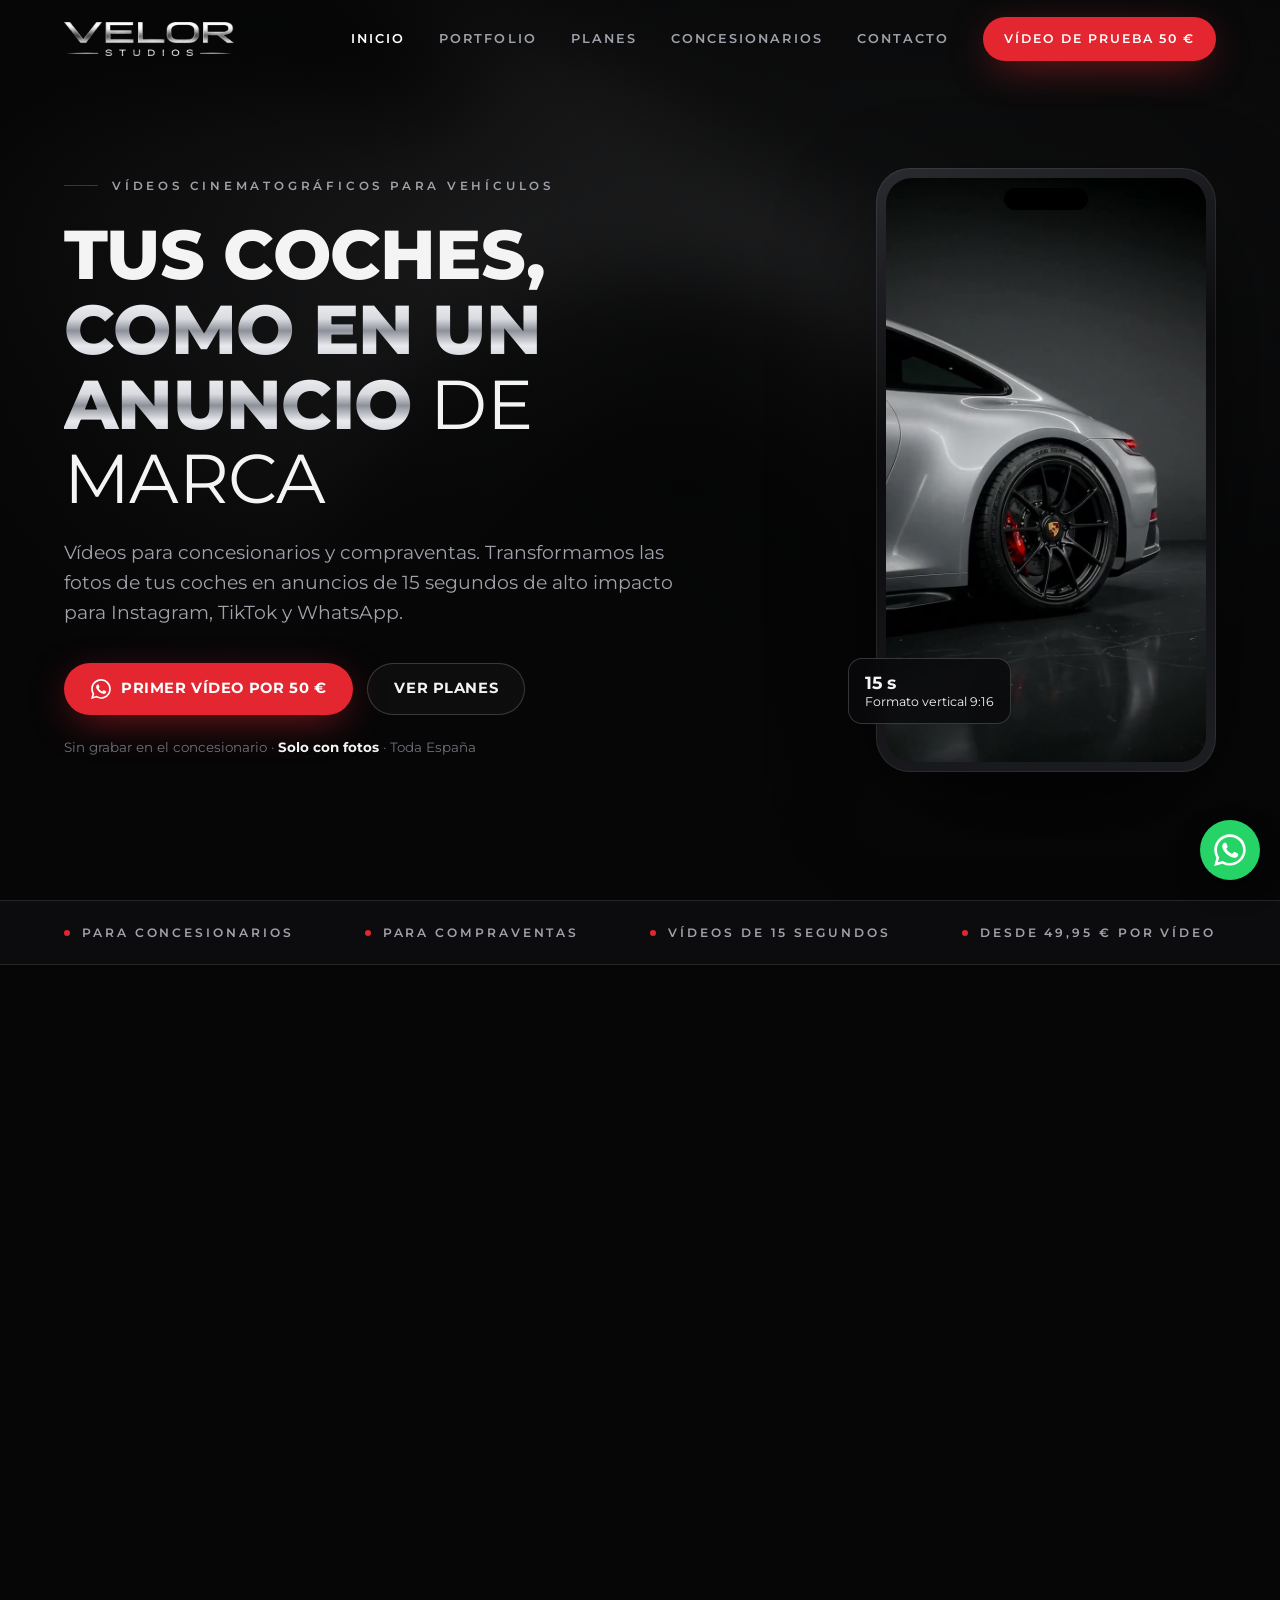
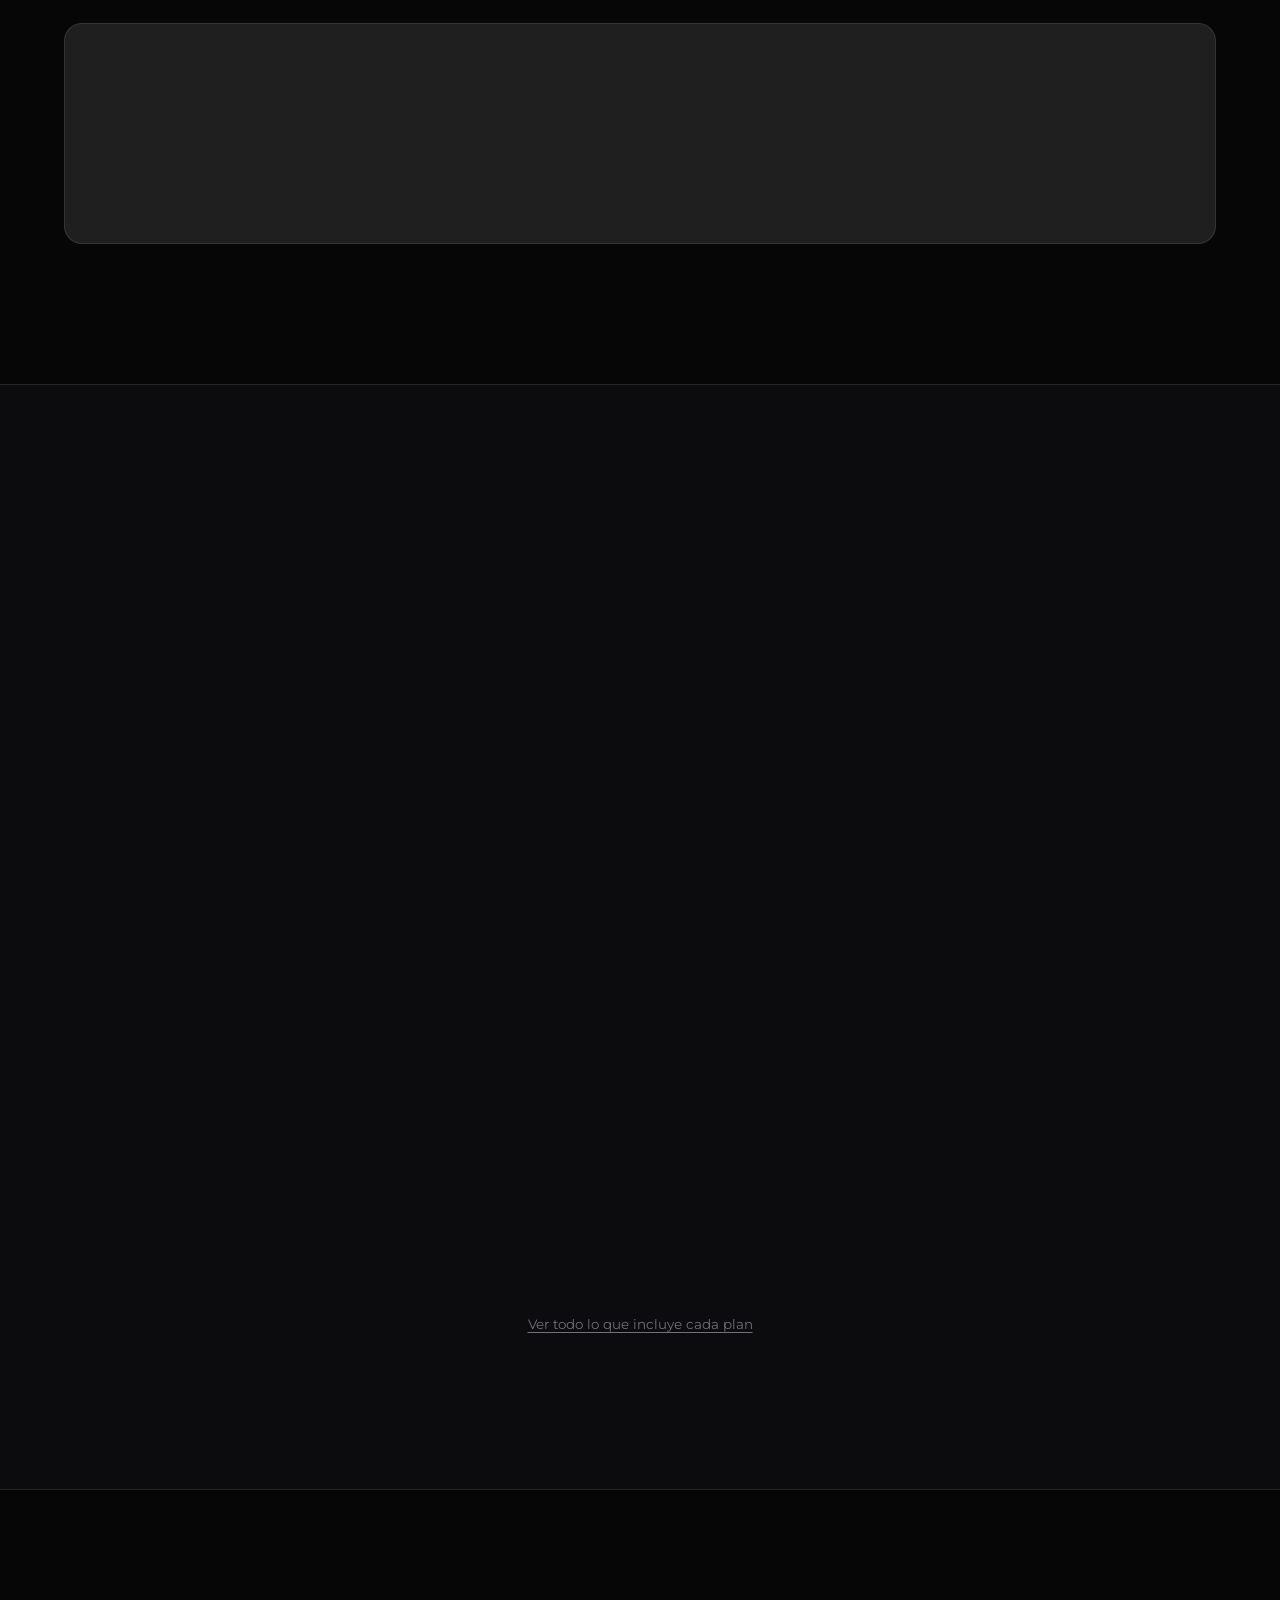
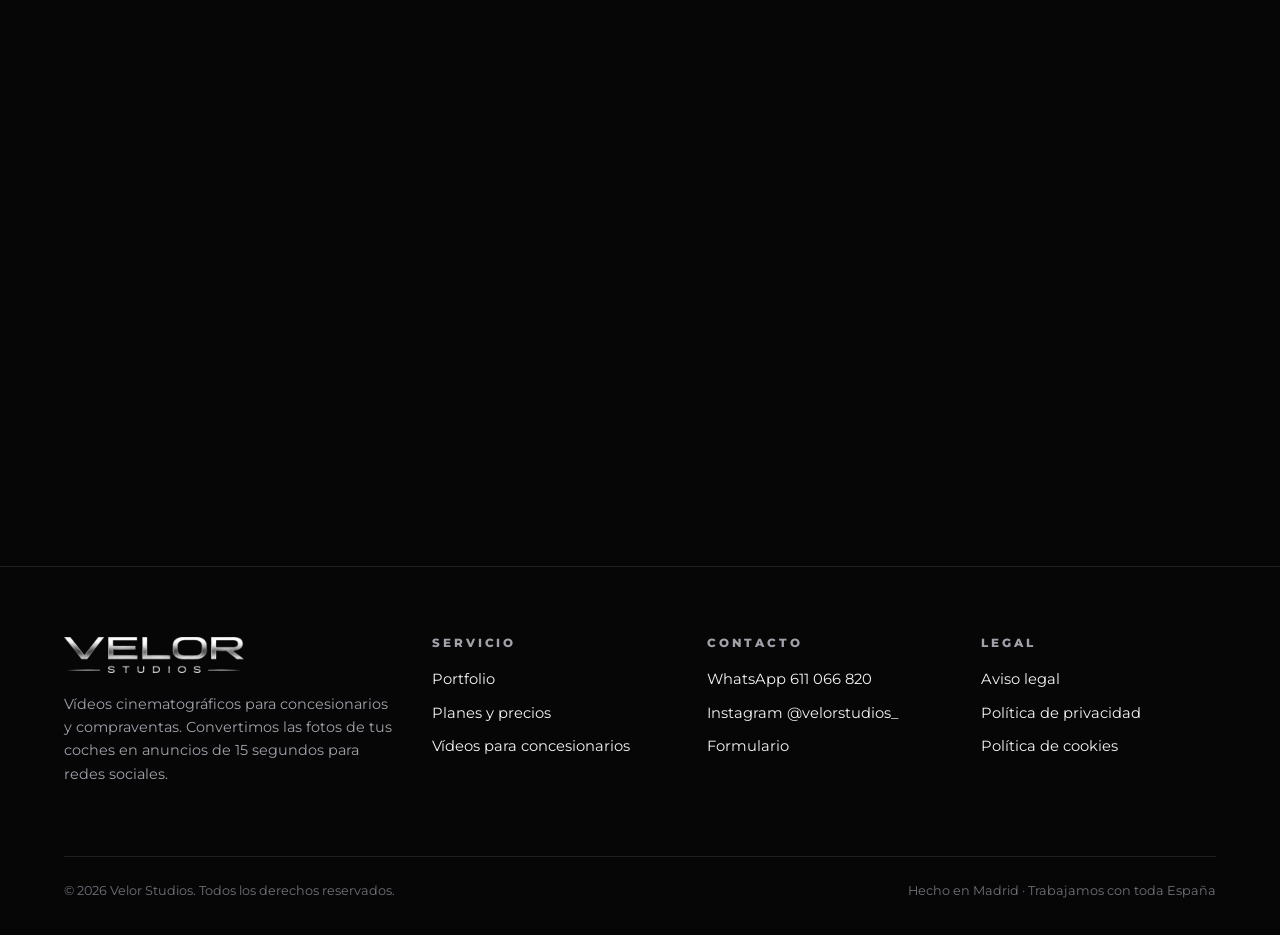
==== commit 25d82264: "Add files via upload" ====
--- a/index.html
+++ b/index.html
@@ -16,20 +16,20 @@
 <meta property="og:title" content="Vídeos para concesionarios y compraventas | Velor Studios">
 <meta property="og:description" content="Vídeos cinematográficos de 15 s para concesionarios y compraventas. Convertimos las fotos de tus coches en anuncios para Instagram y TikTok. Primer vídeo por 50 €.">
 <meta property="og:url" content="https://velorstudios.es/">
-<meta property="og:image" content="https://velorstudios.es/assets/img/og-velorstudios.jpg">
+<meta property="og:image" content="https://velorstudios.es/img/og-velorstudios.jpg">
 <meta property="og:image:width" content="1200">
 <meta property="og:image:height" content="630">
 <meta name="twitter:card" content="summary_large_image">
 <meta name="twitter:title" content="Vídeos para concesionarios y compraventas | Velor Studios">
 <meta name="twitter:description" content="Vídeos cinematográficos de 15 s para concesionarios y compraventas. Convertimos las fotos de tus coches en anuncios para Instagram y TikTok. Primer vídeo por 50 €.">
-<meta name="twitter:image" content="https://velorstudios.es/assets/img/og-velorstudios.jpg">
+<meta name="twitter:image" content="https://velorstudios.es/img/og-velorstudios.jpg">
 <link rel="icon" href="favicon.ico" sizes="any">
-<link rel="icon" type="image/png" sizes="32x32" href="assets/img/favicon-32.png">
-<link rel="apple-touch-icon" href="assets/img/apple-touch-icon.png">
+<link rel="icon" type="image/png" sizes="32x32" href="img/favicon-32.png">
+<link rel="apple-touch-icon" href="img/apple-touch-icon.png">
 <link rel="manifest" href="site.webmanifest">
-<link rel="preload" href="assets/fonts/montserrat-latin-800-normal.woff2" as="font" type="font/woff2" crossorigin>
-<link rel="stylesheet" href="assets/css/style.css">
-<script type="application/ld+json">{"@context": "https://schema.org", "@type": "ProfessionalService", "@id": "https://velorstudios.es/#empresa", "name": "Velor Studios", "url": "https://velorstudios.es/", "logo": "https://velorstudios.es/assets/img/icon-512.png", "image": "https://velorstudios.es/assets/img/og-velorstudios.jpg", "description": "Vídeos cinematográficos para concesionarios y compraventas de coches: anuncios de 15 segundos en formato vertical para Instagram, TikTok y otras redes.", "telephone": "+34611066820", "priceRange": "50 € - 999 €/mes", "address": {"@type": "PostalAddress", "addressLocality": "Madrid", "addressRegion": "Comunidad de Madrid", "addressCountry": "ES"}, "areaServed": {"@type": "Country", "name": "España"}, "sameAs": ["https://www.instagram.com/velorstudios_/"], "contactPoint": {"@type": "ContactPoint", "telephone": "+34611066820", "contactType": "customer service", "availableLanguage": "es"}}</script>
+<link rel="preload" href="fonts/montserrat-latin-800-normal.woff2" as="font" type="font/woff2" crossorigin>
+<link rel="stylesheet" href="css/style.css">
+<script type="application/ld+json">{"@context": "https://schema.org", "@type": "ProfessionalService", "@id": "https://velorstudios.es/#empresa", "name": "Velor Studios", "url": "https://velorstudios.es/", "logo": "https://velorstudios.es/img/icon-512.png", "image": "https://velorstudios.es/img/og-velorstudios.jpg", "description": "Vídeos cinematográficos para concesionarios y compraventas de coches: anuncios de 15 segundos en formato vertical para Instagram, TikTok y otras redes.", "telephone": "+34611066820", "priceRange": "50 € - 999 €/mes", "address": {"@type": "PostalAddress", "addressLocality": "Madrid", "addressRegion": "Comunidad de Madrid", "addressCountry": "ES"}, "areaServed": {"@type": "Country", "name": "España"}, "sameAs": ["https://www.instagram.com/velorstudios_/"], "contactPoint": {"@type": "ContactPoint", "telephone": "+34611066820", "contactType": "customer service", "availableLanguage": "es"}}</script>
 <script type="application/ld+json">{"@context": "https://schema.org", "@type": "Service", "name": "Vídeos cinematográficos para concesionarios", "serviceType": "Producción de vídeo publicitario para vehículos", "provider": {"@id": "https://velorstudios.es/#empresa"}, "areaServed": {"@type": "Country", "name": "España"}, "offers": [{"@type": "Offer", "name": "Vídeo de prueba", "price": "50", "priceCurrency": "EUR"}, {"@type": "Offer", "name": "Plan Básico", "price": "399", "priceCurrency": "EUR", "description": "4 vídeos al mes"}, {"@type": "Offer", "name": "Plan Profesional", "price": "599", "priceCurrency": "EUR", "description": "8 vídeos al mes"}, {"@type": "Offer", "name": "Plan Avanzado", "price": "799", "priceCurrency": "EUR", "description": "12 vídeos al mes"}, {"@type": "Offer", "name": "Plan Premium", "price": "999", "priceCurrency": "EUR", "description": "20 vídeos al mes"}]}</script>
 <script type="application/ld+json">{"@context": "https://schema.org", "@type": "FAQPage", "mainEntity": [{"@type": "Question", "name": "¿Hace falta grabar el coche en el concesionario?", "acceptedAnswer": {"@type": "Answer", "text": "No. Trabajamos a partir de fotos del vehículo. Con dos o tres fotos buenas (3/4 delantera, 3/4 trasera y algún detalle) es suficiente para crear el vídeo."}}, {"@type": "Question", "name": "¿Cuánto dura cada vídeo?", "acceptedAnswer": {"@type": "Answer", "text": "Cada vídeo dura 15 segundos y se entrega en formato vertical 9:16, listo para Instagram Reels, TikTok, YouTube Shorts y estados de WhatsApp."}}, {"@type": "Question", "name": "¿Cuánto cuesta?", "acceptedAnswer": {"@type": "Answer", "text": "El primer vídeo de prueba cuesta 50 €, sin compromiso. Después puedes elegir un plan mensual: 4 vídeos por 399 €, 8 por 599 €, 12 por 799 € o 20 por 999 € al mes."}}, {"@type": "Question", "name": "¿Hay permanencia?", "acceptedAnswer": {"@type": "Answer", "text": "El vídeo de prueba no tiene ningún compromiso. Las condiciones de los planes mensuales te las explicamos por WhatsApp antes de empezar."}}, {"@type": "Question", "name": "¿El coche sale igual que el real?", "acceptedAnswer": {"@type": "Answer", "text": "Partimos de las fotos reales de tu vehículo y revisamos que color, llantas y versión coincidan. Si ves algún detalle que no encaja, lo corregimos en la ronda de ajustes."}}, {"@type": "Question", "name": "¿Trabajáis fuera de Madrid?", "acceptedAnswer": {"@type": "Answer", "text": "Sí. Todo el proceso es online: nos envías las fotos por WhatsApp y recibes el vídeo, estés en la ciudad que estés de España."}}]}</script>
 </head>
@@ -37,14 +37,14 @@
 <a class="skip" href="#main">Saltar al contenido</a>
 <header class="header">
   <div class="wrap">
-    <a class="brand" href="./" aria-label="Velor Studios, inicio"><img src="assets/img/logo-velorstudios.png" alt="Velor Studios" width="900" height="180"></a>
+    <a class="brand" href="./" aria-label="Velor Studios, inicio"><img src="img/logo-velorstudios.png" alt="Velor Studios" width="900" height="180"></a>
     <nav class="nav" id="nav" aria-label="Principal"><a href="./" aria-current="page">Inicio</a><a href="portfolio.html">Portfolio</a><a href="planes.html">Planes</a><a href="videos-para-concesionarios.html">Concesionarios</a><a href="contacto.html">Contacto</a><a class="btn btn-red" href="https://wa.me/34611066820?text=Hola%2C%20quiero%20el%20v%C3%ADdeo%20de%20prueba%20por%2050%20%E2%82%AC%20para%20mi%20concesionario." target="_blank" rel="noopener">Vídeo de prueba 50 €</a></nav>
     <button class="menu-btn" aria-label="Abrir menú" aria-expanded="false" aria-controls="nav"><span></span><span></span><span></span></button>
   </div>
 </header>
 <main id="main">
 <section class="hero">
-  <div class="hero-bg" aria-hidden="true"><video data-autoplay muted loop playsinline preload="metadata" poster="assets/img/porsche-911-plato.jpg"><source src="assets/video/porsche-911-plato.mp4" type="video/mp4"></video></div>
+  <div class="hero-bg" aria-hidden="true"><video data-autoplay muted loop playsinline preload="metadata" poster="img/porsche-911-plato.jpg"><source src="video/porsche-911-plato.mp4" type="video/mp4"></video></div>
   <div class="wrap hero-grid">
     <div>
       <span class="eyebrow">Vídeos cinematográficos para vehículos</span>
@@ -57,7 +57,7 @@
       <p class="hero-note">Sin grabar en el concesionario · <strong>Solo con fotos</strong> · Toda España</p>
     </div>
     <div class="phone">
-      <video data-autoplay muted loop playsinline preload="metadata" poster="assets/img/porsche-911-plato.jpg" aria-label="Ejemplo de vídeo: Porsche 911 en el plató de Velor Studios"><source src="assets/video/porsche-911-plato.mp4" type="video/mp4"></video>
+      <video data-autoplay muted loop playsinline preload="metadata" poster="img/porsche-911-plato.jpg" aria-label="Ejemplo de vídeo: Porsche 911 en el plató de Velor Studios"><source src="video/porsche-911-plato.mp4" type="video/mp4"></video>
       <div class="phone-tag"><b>15 s</b>Formato vertical 9:16</div>
     </div>
   </div>
@@ -67,7 +67,7 @@
 <section class="section" id="portfolio">
   <div class="wrap">
     <div class="section-head reveal"><div><span class="eyebrow">Portfolio</span><h2>Así se ven <span class="chrome">tus coches</span></h2></div><p class="lead">Mismo coche, otra forma de enseñarlo. Planos de cine, ritmo y un acabado que hace parar el scroll.</p></div>
-    <div class="reels"><figure class="reel reveal"><video data-autoplay muted loop playsinline preload="none" poster="assets/img/porsche-911-plato.jpg" aria-label="Vídeo de ejemplo: Porsche 911 Carrera 4 GTS"><source src="assets/video/porsche-911-plato.mp4" type="video/mp4"></video><figcaption>Porsche 911 Carrera 4 GTS<span>Plató Velor Studios</span></figcaption></figure><figure class="reel reveal"><video data-autoplay muted loop playsinline preload="none" poster="assets/img/porsche-cayenne.jpg" aria-label="Vídeo de ejemplo: Porsche Cayenne"><source src="assets/video/porsche-cayenne.mp4" type="video/mp4"></video><figcaption>Porsche Cayenne<span>Exterior cinematográfico</span></figcaption></figure><figure class="reel reveal"><video data-autoplay muted loop playsinline preload="none" poster="assets/img/bmw-m4.jpg" aria-label="Vídeo de ejemplo: BMW M4"><source src="assets/video/bmw-m4.mp4" type="video/mp4"></video><figcaption>BMW M4<span>Atardecer en exterior</span></figcaption></figure></div>
+    <div class="reels"><figure class="reel reveal"><video data-autoplay muted loop playsinline preload="none" poster="img/porsche-911-plato.jpg" aria-label="Vídeo de ejemplo: Porsche 911 Carrera 4 GTS"><source src="video/porsche-911-plato.mp4" type="video/mp4"></video><figcaption>Porsche 911 Carrera 4 GTS<span>Plató Velor Studios</span></figcaption></figure><figure class="reel reveal"><video data-autoplay muted loop playsinline preload="none" poster="img/porsche-cayenne.jpg" aria-label="Vídeo de ejemplo: Porsche Cayenne"><source src="video/porsche-cayenne.mp4" type="video/mp4"></video><figcaption>Porsche Cayenne<span>Exterior cinematográfico</span></figcaption></figure><figure class="reel reveal"><video data-autoplay muted loop playsinline preload="none" poster="img/bmw-m4.jpg" aria-label="Vídeo de ejemplo: BMW M4"><source src="video/bmw-m4.mp4" type="video/mp4"></video><figcaption>BMW M4<span>Atardecer en exterior</span></figcaption></figure></div>
   </div>
 </section>
 
@@ -148,7 +148,7 @@
   <div class="wrap">
     <div class="footer-grid">
       <div>
-        <img src="assets/img/logo-velorstudios.png" alt="Velor Studios" width="900" height="180" loading="lazy">
+        <img src="img/logo-velorstudios.png" alt="Velor Studios" width="900" height="180" loading="lazy">
         <p>Vídeos cinematográficos para concesionarios y compraventas. Convertimos las fotos de tus coches en anuncios de 15 segundos para redes sociales.</p>
       </div>
       <div>
@@ -168,6 +168,6 @@
   </div>
 </footer>
 <a class="wa-float" href="https://wa.me/34611066820?text=Hola%2C%20quiero%20informaci%C3%B3n%20sobre%20los%20v%C3%ADdeos%20de%20Velor%20Studios." target="_blank" rel="noopener" aria-label="Escríbenos por WhatsApp"><svg viewBox="0 0 24 24" fill="currentColor" aria-hidden="true"><path d="M17.5 14.4c-.3-.1-1.7-.8-2-.9-.3-.1-.5-.1-.7.1-.2.3-.8.9-.9 1.1-.2.2-.3.2-.6.1-.3-.1-1.2-.5-2.3-1.4-.9-.8-1.4-1.7-1.6-2-.2-.3 0-.5.1-.6l.4-.5c.2-.2.2-.3.3-.5.1-.2 0-.4 0-.5l-.9-2.2c-.2-.6-.5-.5-.7-.5h-.6c-.2 0-.5.1-.8.4-.3.3-1 1-1 2.5s1.1 2.9 1.2 3.1c.1.2 2.1 3.2 5.1 4.5.7.3 1.3.5 1.7.6.7.2 1.4.2 1.9.1.6-.1 1.7-.7 1.9-1.4.2-.7.2-1.3.2-1.4-.1-.1-.3-.2-.6-.3zM12 21.8c-1.8 0-3.5-.5-5-1.4l-.4-.2-3.7 1 1-3.6-.2-.4C2.7 15.6 2.2 13.8 2.2 12 2.2 6.6 6.6 2.2 12 2.2c2.6 0 5.1 1 6.9 2.9 1.8 1.8 2.9 4.3 2.9 6.9 0 5.4-4.4 9.8-9.8 9.8zm8.4-18.2C18.1 1.3 15.2.1 12 .1 5.5.1.2 5.4.2 11.9c0 2.1.5 4.1 1.6 5.9L.1 24l6.3-1.7c1.7.9 3.7 1.4 5.6 1.4 6.5 0 11.8-5.3 11.8-11.8 0-3.2-1.2-6.1-3.4-8.3z"/></svg></a>
-<script src="assets/js/main.js" defer></script>
+<script src="js/main.js" defer></script>
 </body>
 </html>
--- a/css/style.css
+++ b/css/style.css
@@ -0,0 +1,264 @@
+/* ============ VELOR STUDIOS ============ */
+@font-face{font-family:"Montserrat";font-style:normal;font-weight:400;font-display:swap;src:url(../fonts/montserrat-latin-400-normal.woff2) format("woff2")}
+@font-face{font-family:"Montserrat";font-style:normal;font-weight:500;font-display:swap;src:url(../fonts/montserrat-latin-500-normal.woff2) format("woff2")}
+@font-face{font-family:"Montserrat";font-style:normal;font-weight:600;font-display:swap;src:url(../fonts/montserrat-latin-600-normal.woff2) format("woff2")}
+@font-face{font-family:"Montserrat";font-style:normal;font-weight:700;font-display:swap;src:url(../fonts/montserrat-latin-700-normal.woff2) format("woff2")}
+@font-face{font-family:"Montserrat";font-style:normal;font-weight:800;font-display:swap;src:url(../fonts/montserrat-latin-800-normal.woff2) format("woff2")}
+@font-face{font-family:"Montserrat";font-style:italic;font-weight:700;font-display:swap;src:url(../fonts/montserrat-latin-700-italic.woff2) format("woff2")}
+
+:root{
+  --bg:#060607;
+  --bg-2:#0c0c0e;
+  --panel:#111114;
+  --line:rgba(255,255,255,.10);
+  --line-2:rgba(255,255,255,.18);
+  --text:#f4f4f5;
+  --muted:#a1a1aa;
+  --dim:#71717a;
+  --red:#e3262f;
+  --red-2:#ff3b44;
+  --chrome:linear-gradient(180deg,#ffffff 0%,#d9dbe0 38%,#8d9099 52%,#e9eaee 70%,#b9bcc4 100%);
+  --radius:18px;
+  --max:1200px;
+  --ease:cubic-bezier(.2,.7,.1,1);
+}
+*,*::before,*::after{box-sizing:border-box}
+html{-webkit-text-size-adjust:100%}
+body{margin:0;background:var(--bg);color:var(--text);font-family:"Montserrat",system-ui,-apple-system,"Segoe UI",sans-serif;font-size:16px;line-height:1.6;-webkit-font-smoothing:antialiased;overflow-x:hidden}
+img,video{max-width:100%;display:block}
+a{color:inherit;text-decoration:none}
+button{font:inherit;cursor:pointer}
+:focus-visible{outline:2px solid var(--red-2);outline-offset:3px;border-radius:6px}
+.skip{position:absolute;left:-9999px;top:0;background:var(--red);color:#fff;padding:10px 16px;z-index:100}
+.skip:focus{left:16px;top:16px}
+.wrap{width:100%;max-width:var(--max);margin:0 auto;padding:0 24px}
+.sr{position:absolute;width:1px;height:1px;overflow:hidden;clip:rect(0 0 0 0);white-space:nowrap}
+
+/* ---------- Typography ---------- */
+h1,h2,h3{margin:0;line-height:1.08;letter-spacing:-.01em;font-weight:800;text-transform:uppercase}
+h1{font-size:clamp(2.2rem,5.4vw,4.4rem)}
+h2{font-size:clamp(1.8rem,3.8vw,3rem)}
+h3{font-size:1.15rem;letter-spacing:.01em}
+p{margin:0 0 1em}
+.eyebrow{display:inline-flex;align-items:center;gap:14px;font-size:.74rem;font-weight:600;letter-spacing:.32em;text-transform:uppercase;color:var(--muted)}
+.eyebrow::before{content:"";width:34px;height:1px;background:var(--line-2)}
+.chrome{background:var(--chrome);-webkit-background-clip:text;background-clip:text;color:transparent}
+.thin{font-weight:400}
+.lead{font-size:clamp(1.02rem,1.5vw,1.18rem);color:var(--muted);max-width:56ch}
+.red{color:var(--red-2)}
+
+/* ---------- Buttons ---------- */
+.btn{display:inline-flex;align-items:center;justify-content:center;gap:10px;min-height:52px;padding:0 26px;border-radius:999px;font-weight:700;font-size:.92rem;letter-spacing:.04em;text-transform:uppercase;border:1px solid transparent;transition:transform .25s var(--ease),background .25s,border-color .25s,color .25s}
+.btn:hover{transform:translateY(-2px)}
+.btn-red{background:var(--red);color:#fff;box-shadow:0 10px 40px -10px rgba(227,38,47,.65)}
+.btn-red:hover{background:var(--red-2)}
+.btn-ghost{border-color:var(--line-2);color:var(--text);background:rgba(255,255,255,.03)}
+.btn-ghost:hover{border-color:#fff}
+.btn svg{width:20px;height:20px;flex:none}
+
+/* ---------- Header ---------- */
+.header{position:fixed;inset:0 0 auto 0;z-index:50;transition:background .3s,border-color .3s,backdrop-filter .3s;border-bottom:1px solid transparent}
+.header.scrolled{background:rgba(6,6,7,.82);backdrop-filter:blur(14px);-webkit-backdrop-filter:blur(14px);border-color:var(--line)}
+.header .wrap{display:flex;align-items:center;justify-content:space-between;height:78px}
+.brand img{height:34px;width:auto}
+.nav{display:flex;align-items:center;gap:34px}
+.nav a{font-size:.8rem;font-weight:600;letter-spacing:.16em;text-transform:uppercase;color:var(--muted);transition:color .2s}
+.nav a:hover,.nav a[aria-current="page"]{color:#fff}
+.nav .btn{min-height:44px;padding:0 20px;color:#fff;font-size:.78rem}
+.menu-btn{display:none;background:none;border:0;width:44px;height:44px;padding:10px;color:#fff}
+.menu-btn span{display:block;height:2px;background:#fff;margin:6px 0;transition:transform .3s,opacity .3s}
+.menu-open .menu-btn span:nth-child(1){transform:translateY(8px) rotate(45deg)}
+.menu-open .menu-btn span:nth-child(2){opacity:0}
+.menu-open .menu-btn span:nth-child(3){transform:translateY(-8px) rotate(-45deg)}
+
+/* ---------- Hero ---------- */
+.hero{position:relative;min-height:100svh;display:flex;align-items:center;padding:120px 0 80px;overflow:hidden;isolation:isolate}
+.hero-bg{position:absolute;inset:0;z-index:-2}
+.hero-bg video{width:100%;height:100%;object-fit:cover;filter:blur(34px) brightness(.35) saturate(.9);transform:scale(1.2)}
+.hero::after{content:"";position:absolute;inset:0;z-index:-1;background:radial-gradient(80% 60% at 70% 40%,transparent 0,rgba(6,6,7,.6) 60%,var(--bg) 100%),linear-gradient(180deg,rgba(6,6,7,.2),var(--bg) 96%)}
+.hero-grid{display:grid;grid-template-columns:1.15fr .85fr;gap:60px;align-items:center}
+.hero h1{margin:22px 0 22px}
+.hero .lead{margin-bottom:34px}
+.hero-ctas{display:flex;flex-wrap:wrap;gap:14px}
+.hero-note{margin-top:22px;font-size:.84rem;color:var(--dim)}
+.hero-note strong{color:var(--text)}
+
+/* phone frame */
+.phone{position:relative;width:100%;max-width:340px;margin-left:auto;aspect-ratio:9/16;border-radius:34px;padding:10px;background:linear-gradient(160deg,#2a2b30,#0b0b0d 40%,#1d1e22);box-shadow:0 40px 120px -30px rgba(0,0,0,.9),0 0 0 1px rgba(255,255,255,.08) inset}
+.phone video,.phone img{width:100%;height:100%;object-fit:cover;border-radius:26px;background:#000}
+.phone::before{content:"";position:absolute;top:20px;left:50%;transform:translateX(-50%);width:84px;height:22px;border-radius:999px;background:#000;z-index:2}
+.phone-tag{position:absolute;left:-28px;bottom:48px;z-index:3;background:rgba(10,10,12,.85);backdrop-filter:blur(10px);-webkit-backdrop-filter:blur(10px);border:1px solid var(--line-2);border-radius:14px;padding:12px 16px;font-size:.78rem;line-height:1.35}
+.phone-tag b{display:block;font-size:1.1rem}
+
+/* ---------- Strip ---------- */
+.strip{border-block:1px solid var(--line);background:var(--bg-2)}
+.strip ul{list-style:none;margin:0;padding:22px 0;display:flex;flex-wrap:wrap;justify-content:space-between;gap:16px 32px}
+.strip li{font-size:.76rem;font-weight:600;letter-spacing:.24em;text-transform:uppercase;color:var(--muted);display:flex;align-items:center;gap:12px}
+.strip li::before{content:"";width:6px;height:6px;border-radius:50%;background:var(--red)}
+
+/* ---------- Sections ---------- */
+.section{padding:clamp(80px,11vw,140px) 0}
+.section-head{display:flex;flex-wrap:wrap;align-items:flex-end;justify-content:space-between;gap:24px;margin-bottom:56px}
+.section-head h2{margin-top:16px;max-width:18ch}
+.section-head .lead{margin:0}
+.alt{background:var(--bg-2);border-block:1px solid var(--line)}
+
+/* ---------- Portfolio ---------- */
+.reels{display:grid;grid-template-columns:repeat(3,1fr);gap:22px}
+.reel{position:relative;border-radius:var(--radius);overflow:hidden;aspect-ratio:9/16;background:#000;border:1px solid var(--line)}
+.reel video{width:100%;height:100%;object-fit:cover;transition:transform .8s var(--ease)}
+.reel:hover video{transform:scale(1.03)}
+.reel figcaption{position:absolute;left:0;right:0;bottom:0;padding:60px 20px 18px;background:linear-gradient(transparent,rgba(0,0,0,.85));font-size:.8rem;letter-spacing:.14em;text-transform:uppercase;font-weight:600}
+.reel figcaption span{display:block;color:var(--muted);font-weight:500;letter-spacing:.08em;text-transform:none;font-size:.82rem;margin-top:2px}
+
+/* ---------- Steps ---------- */
+.steps{display:grid;grid-template-columns:repeat(3,1fr);gap:22px;counter-reset:s}
+.step{position:relative;padding:34px 30px 30px;border:1px solid var(--line);border-radius:var(--radius);background:linear-gradient(180deg,rgba(255,255,255,.025),transparent)}
+.step::before{counter-increment:s;content:"0" counter(s);display:block;font-size:2.6rem;font-weight:800;line-height:1;margin-bottom:22px;background:var(--chrome);-webkit-background-clip:text;background-clip:text;color:transparent}
+.step h3{margin-bottom:10px}
+.step p{color:var(--muted);margin:0;font-size:.95rem}
+
+/* ---------- Features ---------- */
+.features{display:grid;grid-template-columns:repeat(4,1fr);gap:1px;background:var(--line);border:1px solid var(--line);border-radius:var(--radius);overflow:hidden}
+.feature{background:var(--bg);padding:34px 28px}
+.feature svg{width:30px;height:30px;color:#fff;margin-bottom:18px}
+.feature h3{font-size:.98rem;margin-bottom:8px}
+.feature p{margin:0;color:var(--muted);font-size:.92rem}
+
+/* ---------- Plans ---------- */
+.plans{display:grid;grid-template-columns:repeat(4,1fr);gap:18px;align-items:stretch}
+.plan{position:relative;display:flex;flex-direction:column;padding:34px 26px 28px;border:1px solid var(--line-2);border-radius:var(--radius);background:linear-gradient(180deg,#121215,#0a0a0c);text-align:center}
+.plan .tag{position:absolute;top:-13px;left:50%;transform:translateX(-50%);white-space:nowrap;padding:5px 14px;border-radius:999px;font-size:.68rem;font-weight:700;letter-spacing:.14em;text-transform:uppercase}
+.plan.featured{border-color:var(--red);box-shadow:0 0 0 1px var(--red),0 30px 80px -30px rgba(227,38,47,.55)}
+.plan.featured .tag{background:var(--red);color:#fff}
+.plan.best .tag{background:#0a0a0c;color:#e9c46a;border:1px solid #c9a24a}
+.plan-name{font-size:.78rem;font-weight:600;letter-spacing:.2em;text-transform:uppercase;color:var(--muted)}
+.plan-name b{display:block;color:#fff;font-size:1.25rem;letter-spacing:.06em;margin-top:2px}
+.plan-videos{margin:24px 0 4px;font-size:3.4rem;font-weight:800;font-style:italic;line-height:1}
+.plan-unit{font-size:.78rem;letter-spacing:.18em;text-transform:uppercase;color:var(--muted)}
+.plan-price{margin:26px 0 6px;font-size:2rem;font-weight:800}
+.plan-price small{font-size:.95rem;font-weight:500;color:var(--muted)}
+.plan-per{display:inline-block;margin:0 auto 26px;padding:6px 14px;border:1px solid var(--line-2);border-radius:999px;font-size:.8rem;font-weight:600}
+.plan ul{list-style:none;padding:0;margin:0 0 26px;text-align:left;font-size:.88rem;color:var(--muted)}
+.plan li{padding:9px 0 9px 26px;border-top:1px solid var(--line);position:relative}
+.plan li::before{content:"";position:absolute;left:4px;top:15px;width:10px;height:6px;border-left:2px solid var(--red-2);border-bottom:2px solid var(--red-2);transform:rotate(-45deg)}
+.plan .btn{margin-top:auto;width:100%}
+
+/* ---------- Offer ---------- */
+.offer{position:relative;overflow:hidden;border-radius:28px;border:1px solid rgba(227,38,47,.5);background:radial-gradient(120% 140% at 100% 0,rgba(227,38,47,.22),transparent 55%),linear-gradient(180deg,#121215,#09090b);padding:clamp(36px,6vw,72px);display:grid;grid-template-columns:1.3fr .7fr;gap:40px;align-items:center}
+.offer h2{margin:16px 0 14px}
+.offer-price{text-align:center}
+.offer-price .big{font-size:clamp(4rem,10vw,7rem);font-weight:800;line-height:.9;font-style:italic}
+.offer-price p{color:var(--muted);margin:12px 0 22px;font-size:.92rem}
+
+/* ---------- FAQ ---------- */
+.faq{max-width:860px}
+.faq details{border-bottom:1px solid var(--line)}
+.faq summary{list-style:none;cursor:pointer;padding:26px 44px 26px 0;position:relative;font-weight:700;font-size:1.05rem}
+.faq summary::-webkit-details-marker{display:none}
+.faq summary::after{content:"";position:absolute;right:6px;top:50%;width:12px;height:12px;border-right:2px solid #fff;border-bottom:2px solid #fff;transform:translateY(-70%) rotate(45deg);transition:transform .3s}
+.faq details[open] summary::after{transform:translateY(-30%) rotate(-135deg)}
+.faq details p{color:var(--muted);margin:0 0 26px;max-width:70ch}
+
+/* ---------- CTA ---------- */
+.cta{text-align:center}
+.cta h2{max-width:20ch;margin:18px auto 18px}
+.cta .lead{margin:0 auto 36px}
+.cta .hero-ctas{justify-content:center}
+
+/* ---------- Page hero (inner pages) ---------- */
+.page-hero{padding:170px 0 70px;border-bottom:1px solid var(--line);background:radial-gradient(70% 90% at 80% 0,rgba(255,255,255,.06),transparent 60%)}
+.page-hero h1{margin:20px 0 20px;max-width:20ch}
+.prose{max-width:780px}
+.prose h2{font-size:1.5rem;margin:54px 0 16px;text-transform:none;letter-spacing:0}
+.prose h3{font-size:1.1rem;margin:30px 0 10px;text-transform:none}
+.prose p,.prose li{color:#cfcfd4}
+.prose ul{padding-left:20px}
+.prose a{color:#fff;text-decoration:underline;text-underline-offset:3px}
+.prose table{width:100%;border-collapse:collapse;font-size:.92rem;margin:10px 0 20px}
+.prose th,.prose td{border:1px solid var(--line-2);padding:10px 12px;text-align:left;vertical-align:top}
+.prose th{background:var(--panel)}
+
+/* ---------- Contact ---------- */
+.contact-grid{display:grid;grid-template-columns:1fr 1fr;gap:40px;align-items:start}
+.card{border:1px solid var(--line);border-radius:var(--radius);background:var(--panel);padding:34px}
+.card h2{font-size:1.4rem;margin-bottom:12px}
+.contact-list{list-style:none;padding:0;margin:24px 0 0}
+.contact-list li{display:flex;gap:16px;align-items:center;padding:18px 0;border-top:1px solid var(--line)}
+.contact-list svg{width:24px;height:24px;flex:none}
+.contact-list small{display:block;color:var(--muted);font-size:.78rem;letter-spacing:.12em;text-transform:uppercase}
+.contact-list b{font-size:1.1rem}
+.form{display:grid;gap:16px}
+.form label{font-size:.76rem;font-weight:600;letter-spacing:.14em;text-transform:uppercase;color:var(--muted);display:grid;gap:8px}
+.form input,.form select,.form textarea{width:100%;background:#09090b;border:1px solid var(--line-2);border-radius:12px;color:#fff;padding:14px 16px;font:inherit;font-size:1rem;text-transform:none;letter-spacing:0}
+.form textarea{min-height:120px;resize:vertical}
+.form input:focus,.form select:focus,.form textarea:focus{outline:none;border-color:#fff}
+.form .hp{position:absolute;left:-9999px}
+.form-note{font-size:.8rem;color:var(--dim);margin:0}
+
+/* ---------- Footer ---------- */
+.footer{border-top:1px solid var(--line);padding:70px 0 34px;background:var(--bg)}
+.footer-grid{display:grid;grid-template-columns:1.4fr 1fr 1fr 1fr;gap:40px}
+.footer img{height:36px;width:auto;margin-bottom:20px}
+.footer p{color:var(--muted);font-size:.9rem;max-width:34ch}
+.footer h3{font-size:.74rem;letter-spacing:.24em;color:var(--muted);margin-bottom:18px}
+.footer ul{list-style:none;padding:0;margin:0;display:grid;gap:10px;font-size:.92rem}
+.footer ul a:hover{color:var(--red-2)}
+.footer-bottom{margin-top:56px;padding-top:24px;border-top:1px solid var(--line);display:flex;flex-wrap:wrap;justify-content:space-between;gap:12px;font-size:.8rem;color:var(--dim)}
+
+/* ---------- Floating WhatsApp ---------- */
+.wa-float{position:fixed;right:20px;bottom:20px;z-index:60;width:60px;height:60px;border-radius:50%;background:#25d366;display:grid;place-items:center;box-shadow:0 12px 30px -8px rgba(0,0,0,.7);transition:transform .25s var(--ease)}
+.wa-float:hover{transform:scale(1.07)}
+.wa-float svg{width:32px;height:32px;color:#fff}
+
+/* ---------- Reveal ---------- */
+.js .reveal{opacity:0;transform:translateY(26px);transition:opacity .9s var(--ease),transform .9s var(--ease)}
+.js .reveal.in{opacity:1;transform:none}
+@media (prefers-reduced-motion:reduce){
+  .js .reveal{opacity:1;transform:none;transition:none}
+  .btn,.reel video{transition:none}
+}
+
+/* ---------- Responsive ---------- */
+@media (max-width:1080px){
+  .plans{grid-template-columns:repeat(2,1fr);row-gap:30px}
+  .features{grid-template-columns:repeat(2,1fr)}
+  .footer-grid{grid-template-columns:1fr 1fr}
+}
+@media (max-width:860px){
+  .menu-btn{display:block}
+  .nav{position:fixed;inset:78px 0 auto 0;flex-direction:column;align-items:stretch;gap:0;padding:12px 24px 28px;background:rgba(6,6,7,.97);border-bottom:1px solid var(--line);transform:translateY(-120%);opacity:0;visibility:hidden;transition:transform .35s var(--ease),opacity .35s,visibility .35s}
+  .menu-open .nav{transform:none;opacity:1;visibility:visible}
+  .nav a{padding:16px 0;border-bottom:1px solid var(--line);font-size:.9rem}
+  .nav .btn{margin-top:18px;border:0}
+  .menu-open .header{background:rgba(6,6,7,.97)}
+  .hero{padding-top:110px}
+  .hero-grid{grid-template-columns:1fr;gap:48px}
+  .phone{margin:0 auto;max-width:300px}
+  .phone-tag{left:-8px}
+  .reels{grid-template-columns:1fr 1fr}
+  .reels .reel:nth-child(3){grid-column:1/-1;max-width:calc(50% - 11px);justify-self:center;width:100%}
+  .steps{grid-template-columns:1fr}
+  .offer{grid-template-columns:1fr;text-align:left}
+  .contact-grid{grid-template-columns:1fr}
+}
+@media (max-width:560px){
+  .wrap{padding:0 18px}
+  .brand img{height:28px}
+  .plans{grid-template-columns:1fr}
+  .features{grid-template-columns:1fr}
+  .reels{grid-template-columns:1fr;max-width:360px;margin:0 auto}
+  .reels .reel:nth-child(3){max-width:none}
+  .strip ul{justify-content:flex-start}
+  .footer-grid{grid-template-columns:1fr}
+  .hero-ctas .btn{width:100%}
+  .section-head{margin-bottom:40px}
+}
+
+/* ---------- Utilities ---------- */
+.center-note{text-align:center;margin-top:34px}
+.ulink{text-decoration:underline;text-underline-offset:3px}
+.mt{margin-top:30px}
+.muted{color:var(--muted)}
+.page-hero.tall{min-height:70vh}
+.prose .updated{margin-top:40px;color:var(--dim)}
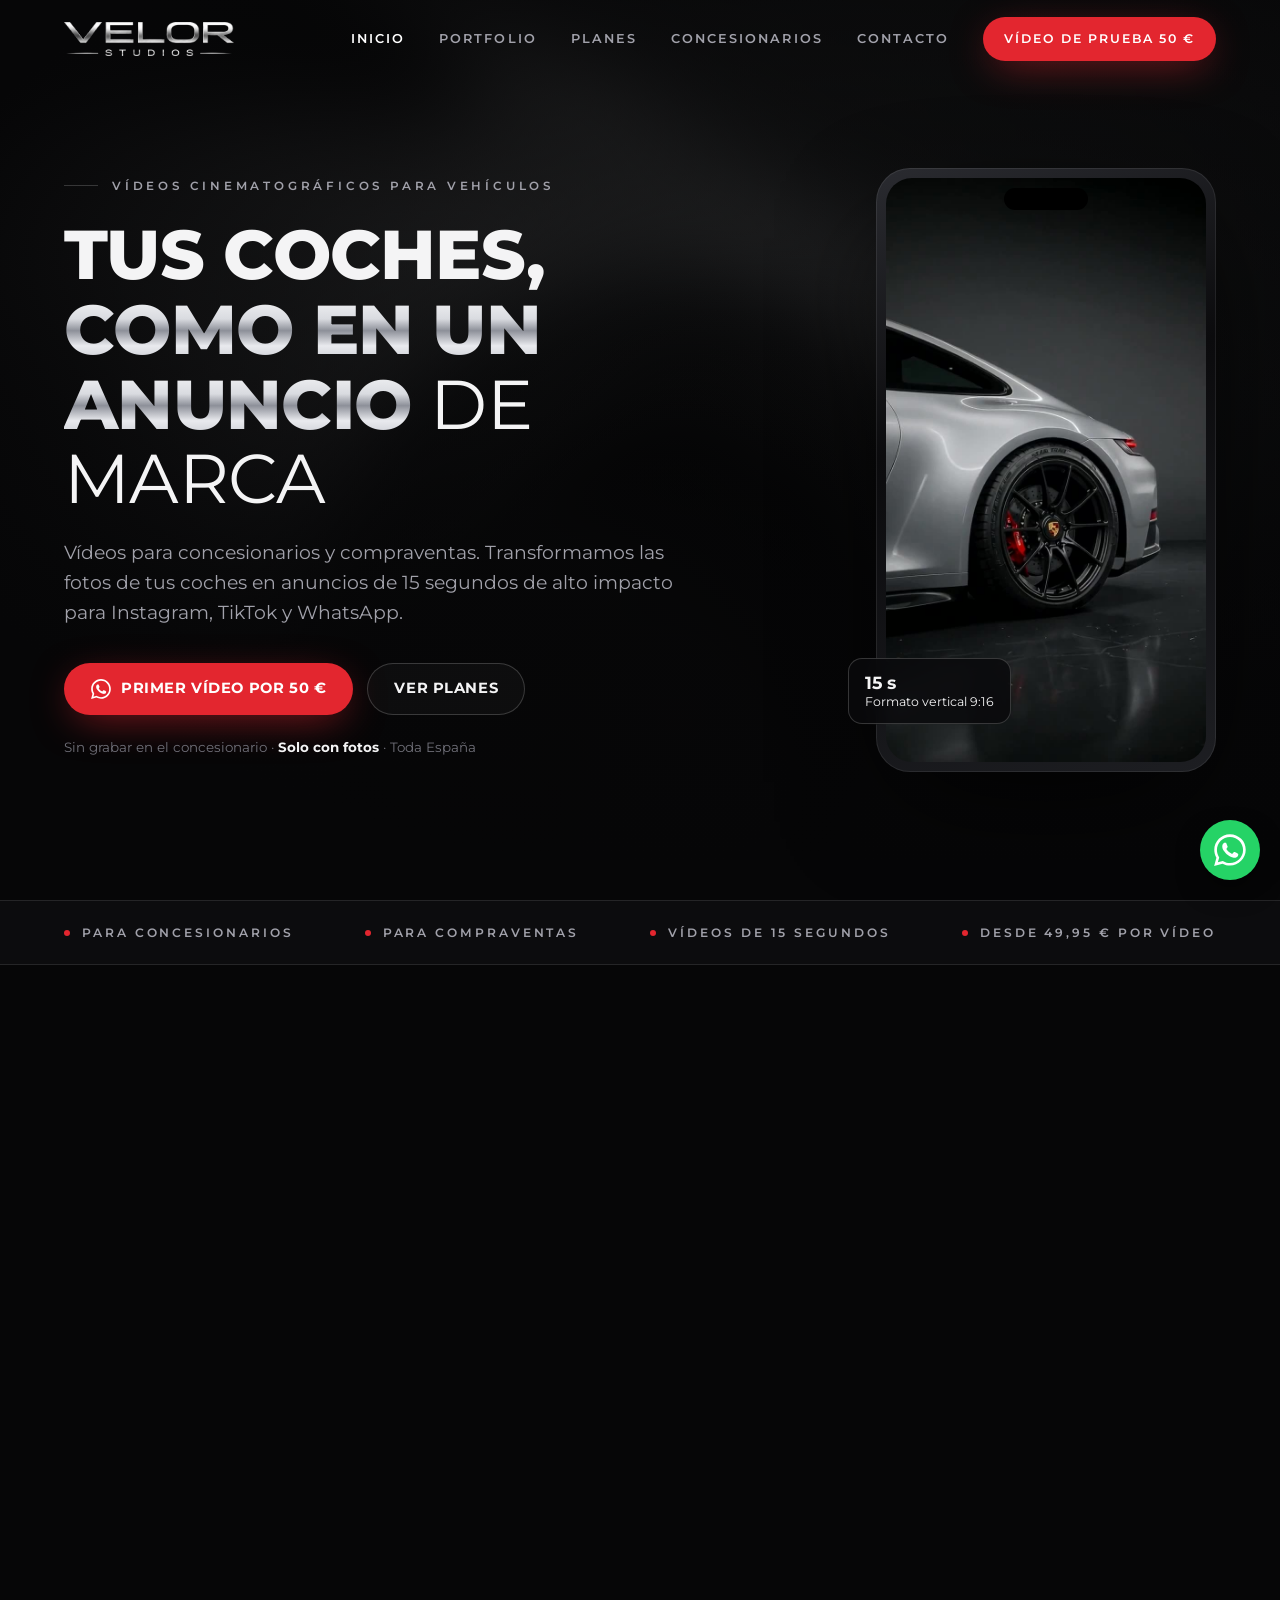
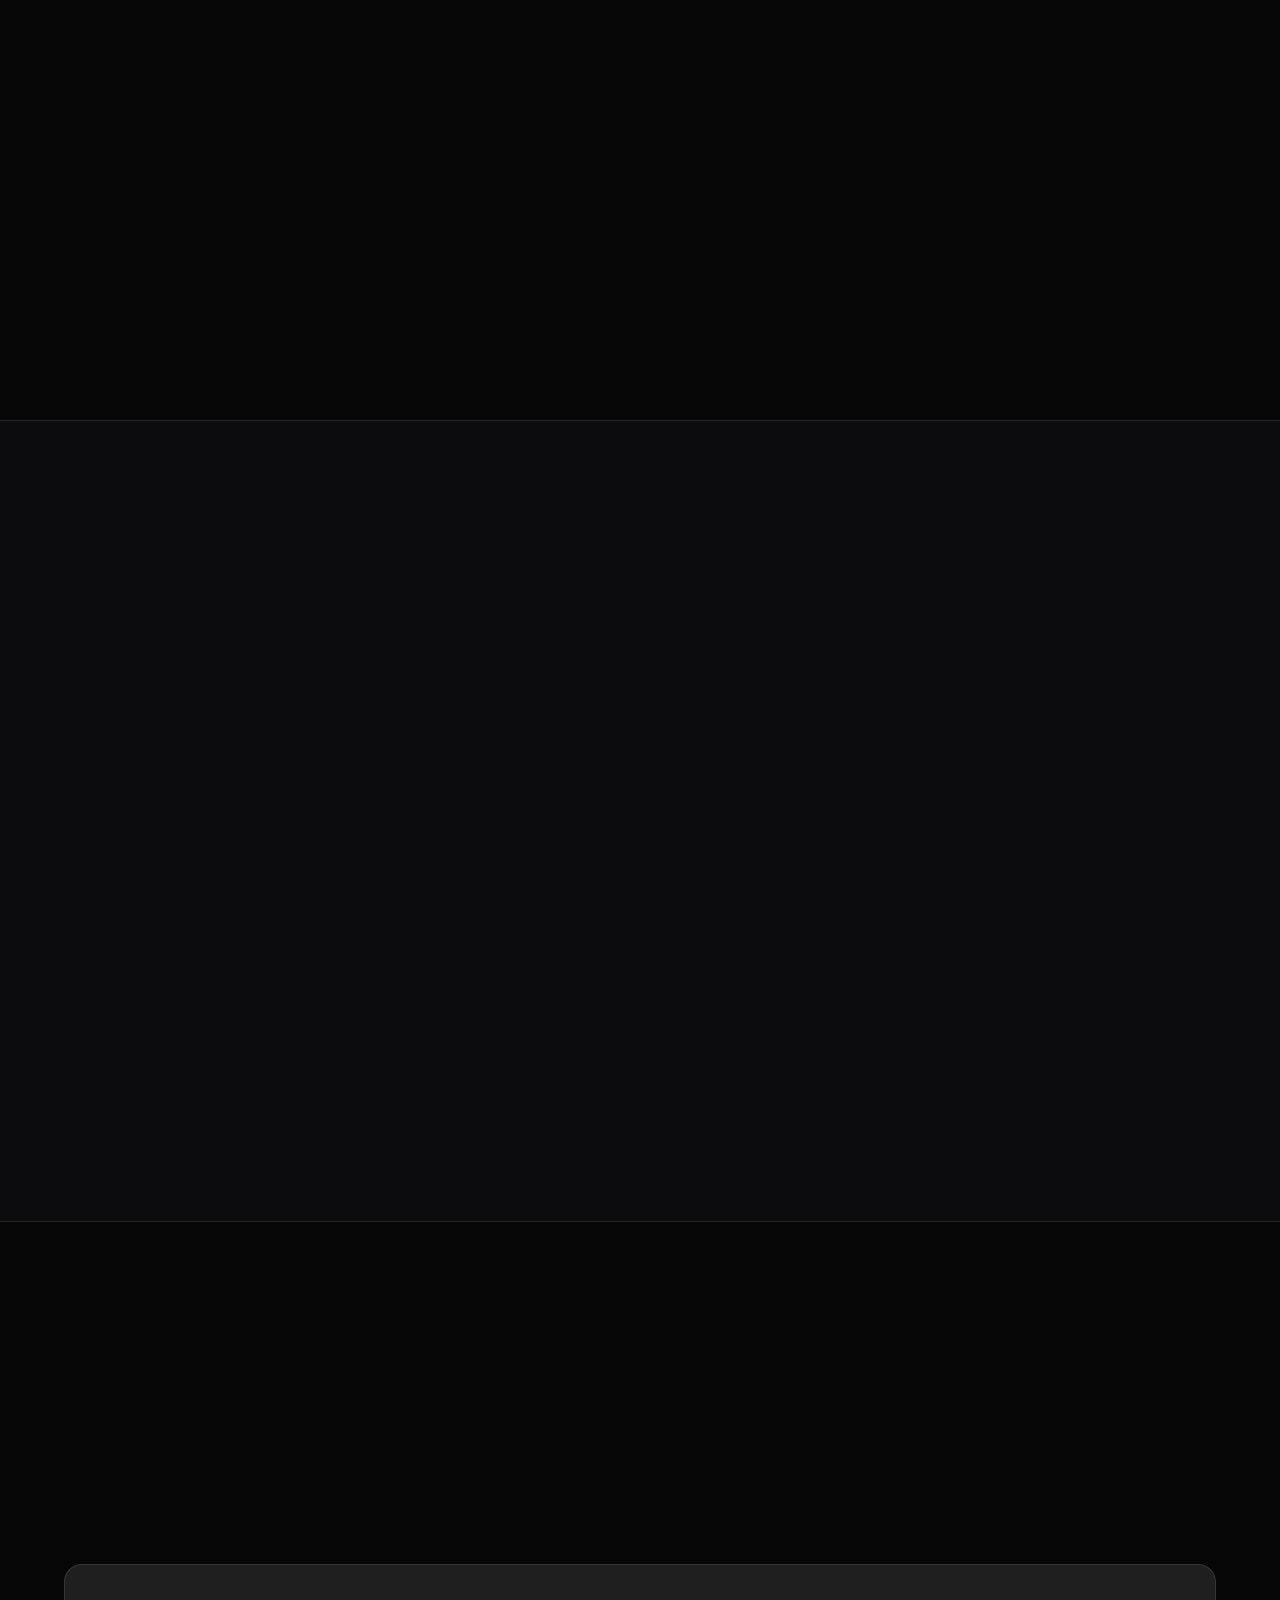
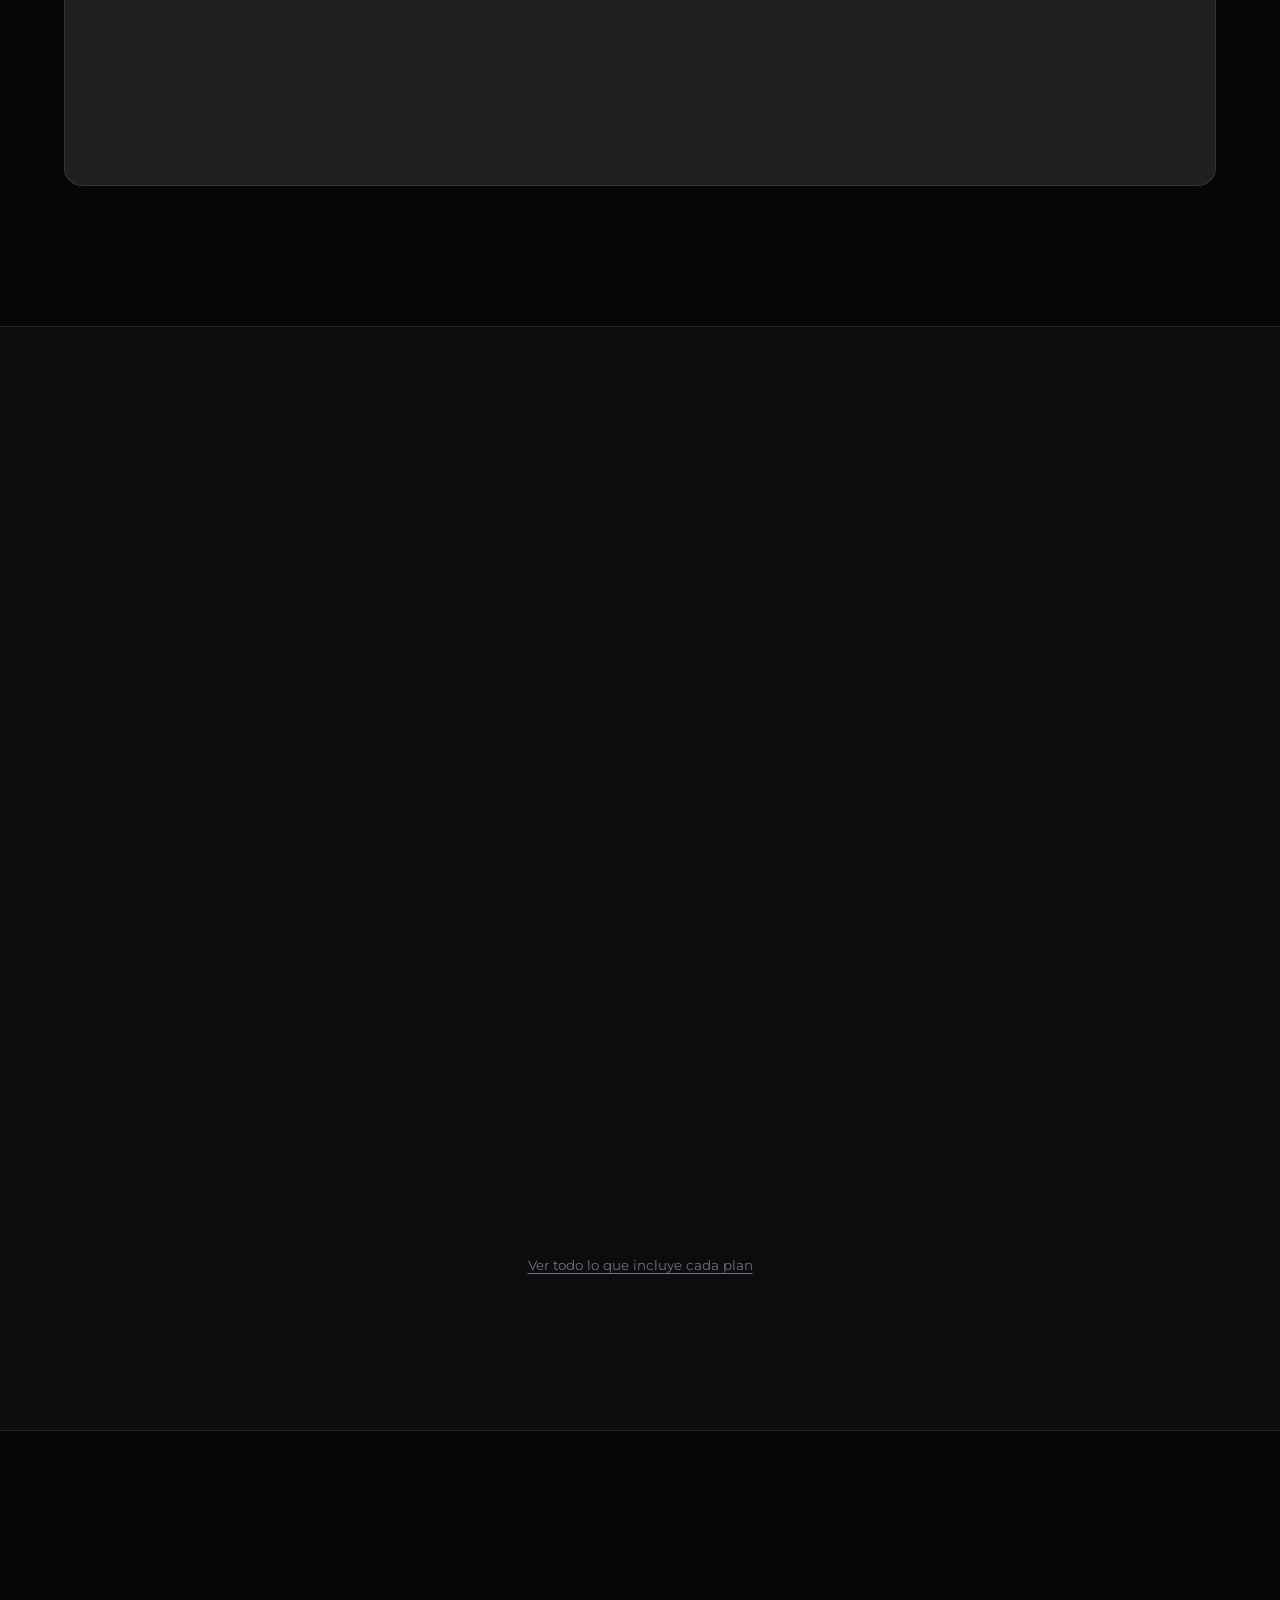
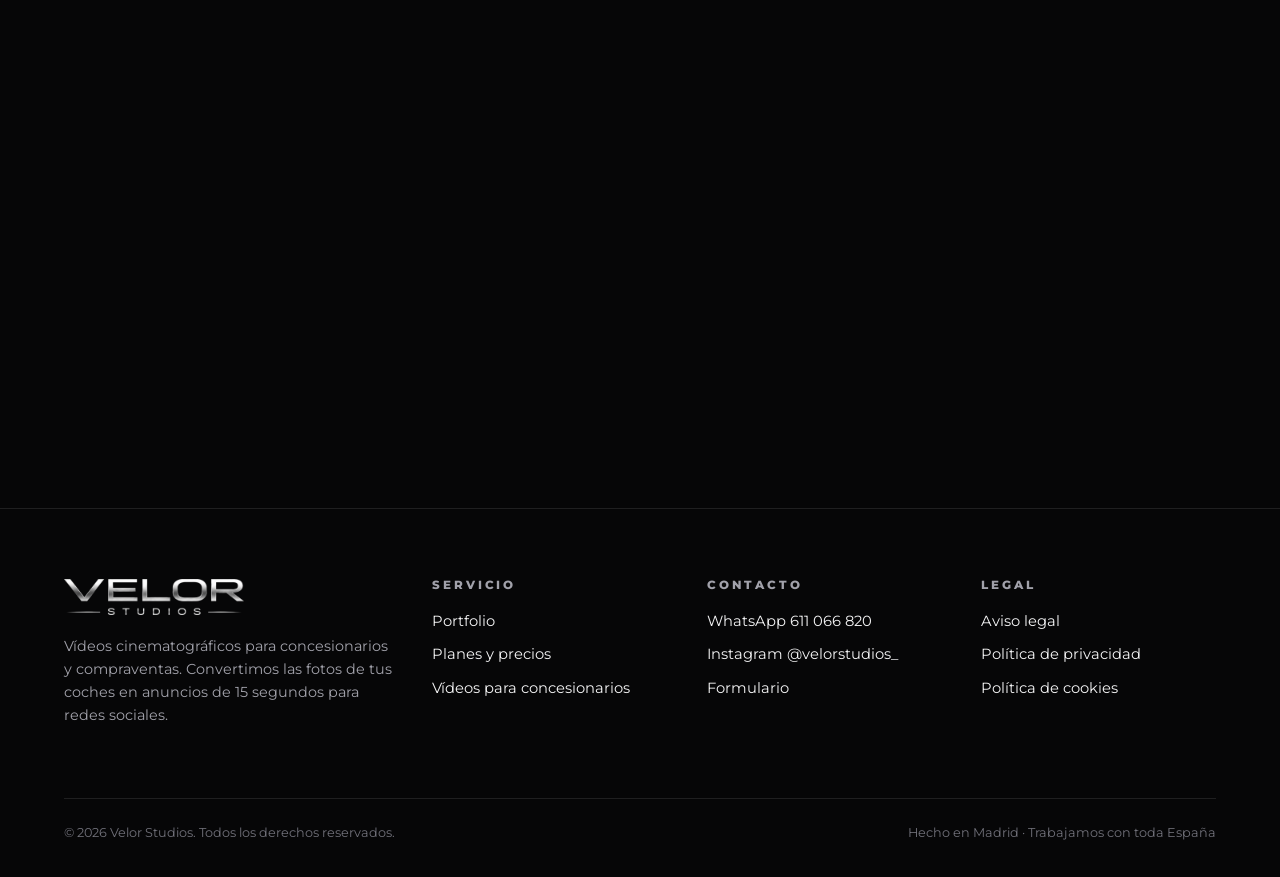
==== commit 8bab5a35: "Portfolio: añade Lamborghini Aventador y Porsche 911 GT3 RS, quita Porsche Cayenne Co-Authored-By: C" ====
--- a/index.html
+++ b/index.html
@@ -67,7 +67,7 @@
 <section class="section" id="portfolio">
   <div class="wrap">
     <div class="section-head reveal"><div><span class="eyebrow">Portfolio</span><h2>Así se ven <span class="chrome">tus coches</span></h2></div><p class="lead">Mismo coche, otra forma de enseñarlo. Planos de cine, ritmo y un acabado que hace parar el scroll.</p></div>
-    <div class="reels"><figure class="reel reveal"><video data-autoplay muted loop playsinline preload="none" poster="img/porsche-911-plato.jpg" aria-label="Vídeo de ejemplo: Porsche 911 Carrera 4 GTS"><source src="video/porsche-911-plato.mp4" type="video/mp4"></video><figcaption>Porsche 911 Carrera 4 GTS<span>Plató Velor Studios</span></figcaption></figure><figure class="reel reveal"><video data-autoplay muted loop playsinline preload="none" poster="img/porsche-cayenne.jpg" aria-label="Vídeo de ejemplo: Porsche Cayenne"><source src="video/porsche-cayenne.mp4" type="video/mp4"></video><figcaption>Porsche Cayenne<span>Exterior cinematográfico</span></figcaption></figure><figure class="reel reveal"><video data-autoplay muted loop playsinline preload="none" poster="img/bmw-m4.jpg" aria-label="Vídeo de ejemplo: BMW M4"><source src="video/bmw-m4.mp4" type="video/mp4"></video><figcaption>BMW M4<span>Atardecer en exterior</span></figcaption></figure></div>
+    <div class="reels"><figure class="reel reveal"><video data-autoplay muted loop playsinline preload="none" poster="img/lamborghini-aventador.jpg" aria-label="Vídeo de ejemplo: Lamborghini Aventador"><source src="video/lamborghini-aventador.mp4" type="video/mp4"></video><figcaption>Lamborghini Aventador<span>Plató Velor Studios</span></figcaption></figure><figure class="reel reveal"><video data-autoplay muted loop playsinline preload="none" poster="img/porsche-911-gt3-rs.jpg" aria-label="Vídeo de ejemplo: Porsche 911 GT3 RS"><source src="video/porsche-911-gt3-rs.mp4" type="video/mp4"></video><figcaption>Porsche 911 GT3 RS<span>Plató Velor Studios</span></figcaption></figure><figure class="reel reveal"><video data-autoplay muted loop playsinline preload="none" poster="img/porsche-911-plato.jpg" aria-label="Vídeo de ejemplo: Porsche 911 Carrera 4 GTS"><source src="video/porsche-911-plato.mp4" type="video/mp4"></video><figcaption>Porsche 911 Carrera 4 GTS<span>Plató Velor Studios</span></figcaption></figure><figure class="reel reveal"><video data-autoplay muted loop playsinline preload="none" poster="img/bmw-m4.jpg" aria-label="Vídeo de ejemplo: BMW M4"><source src="video/bmw-m4.mp4" type="video/mp4"></video><figcaption>BMW M4<span>Atardecer en exterior</span></figcaption></figure></div>
   </div>
 </section>
 
--- a/css/style.css
+++ b/css/style.css
@@ -104,8 +104,8 @@
 .alt{background:var(--bg-2);border-block:1px solid var(--line)}
 
 /* ---------- Portfolio ---------- */
-.reels{display:grid;grid-template-columns:repeat(3,1fr);gap:22px}
-.reel{position:relative;border-radius:var(--radius);overflow:hidden;aspect-ratio:9/16;background:#000;border:1px solid var(--line)}
+.reels{display:grid;grid-template-columns:repeat(4,1fr);gap:18px}
+.reel{margin:0;position:relative;border-radius:var(--radius);overflow:hidden;aspect-ratio:9/16;background:#000;border:1px solid var(--line)}
 .reel video{width:100%;height:100%;object-fit:cover;transition:transform .8s var(--ease)}
 .reel:hover video{transform:scale(1.03)}
 .reel figcaption{position:absolute;left:0;right:0;bottom:0;padding:60px 20px 18px;background:linear-gradient(transparent,rgba(0,0,0,.85));font-size:.8rem;letter-spacing:.14em;text-transform:uppercase;font-weight:600}
@@ -237,7 +237,6 @@
   .phone{margin:0 auto;max-width:300px}
   .phone-tag{left:-8px}
   .reels{grid-template-columns:1fr 1fr}
-  .reels .reel:nth-child(3){grid-column:1/-1;max-width:calc(50% - 11px);justify-self:center;width:100%}
   .steps{grid-template-columns:1fr}
   .offer{grid-template-columns:1fr;text-align:left}
   .contact-grid{grid-template-columns:1fr}
@@ -247,8 +246,9 @@
   .brand img{height:28px}
   .plans{grid-template-columns:1fr}
   .features{grid-template-columns:1fr}
-  .reels{grid-template-columns:1fr;max-width:360px;margin:0 auto}
-  .reels .reel:nth-child(3){max-width:none}
+  .reels{gap:10px}
+  .reel figcaption{padding:40px 12px 12px;font-size:.68rem;letter-spacing:.08em}
+  .reel figcaption span{font-size:.72rem}
   .strip ul{justify-content:flex-start}
   .footer-grid{grid-template-columns:1fr}
   .hero-ctas .btn{width:100%}
